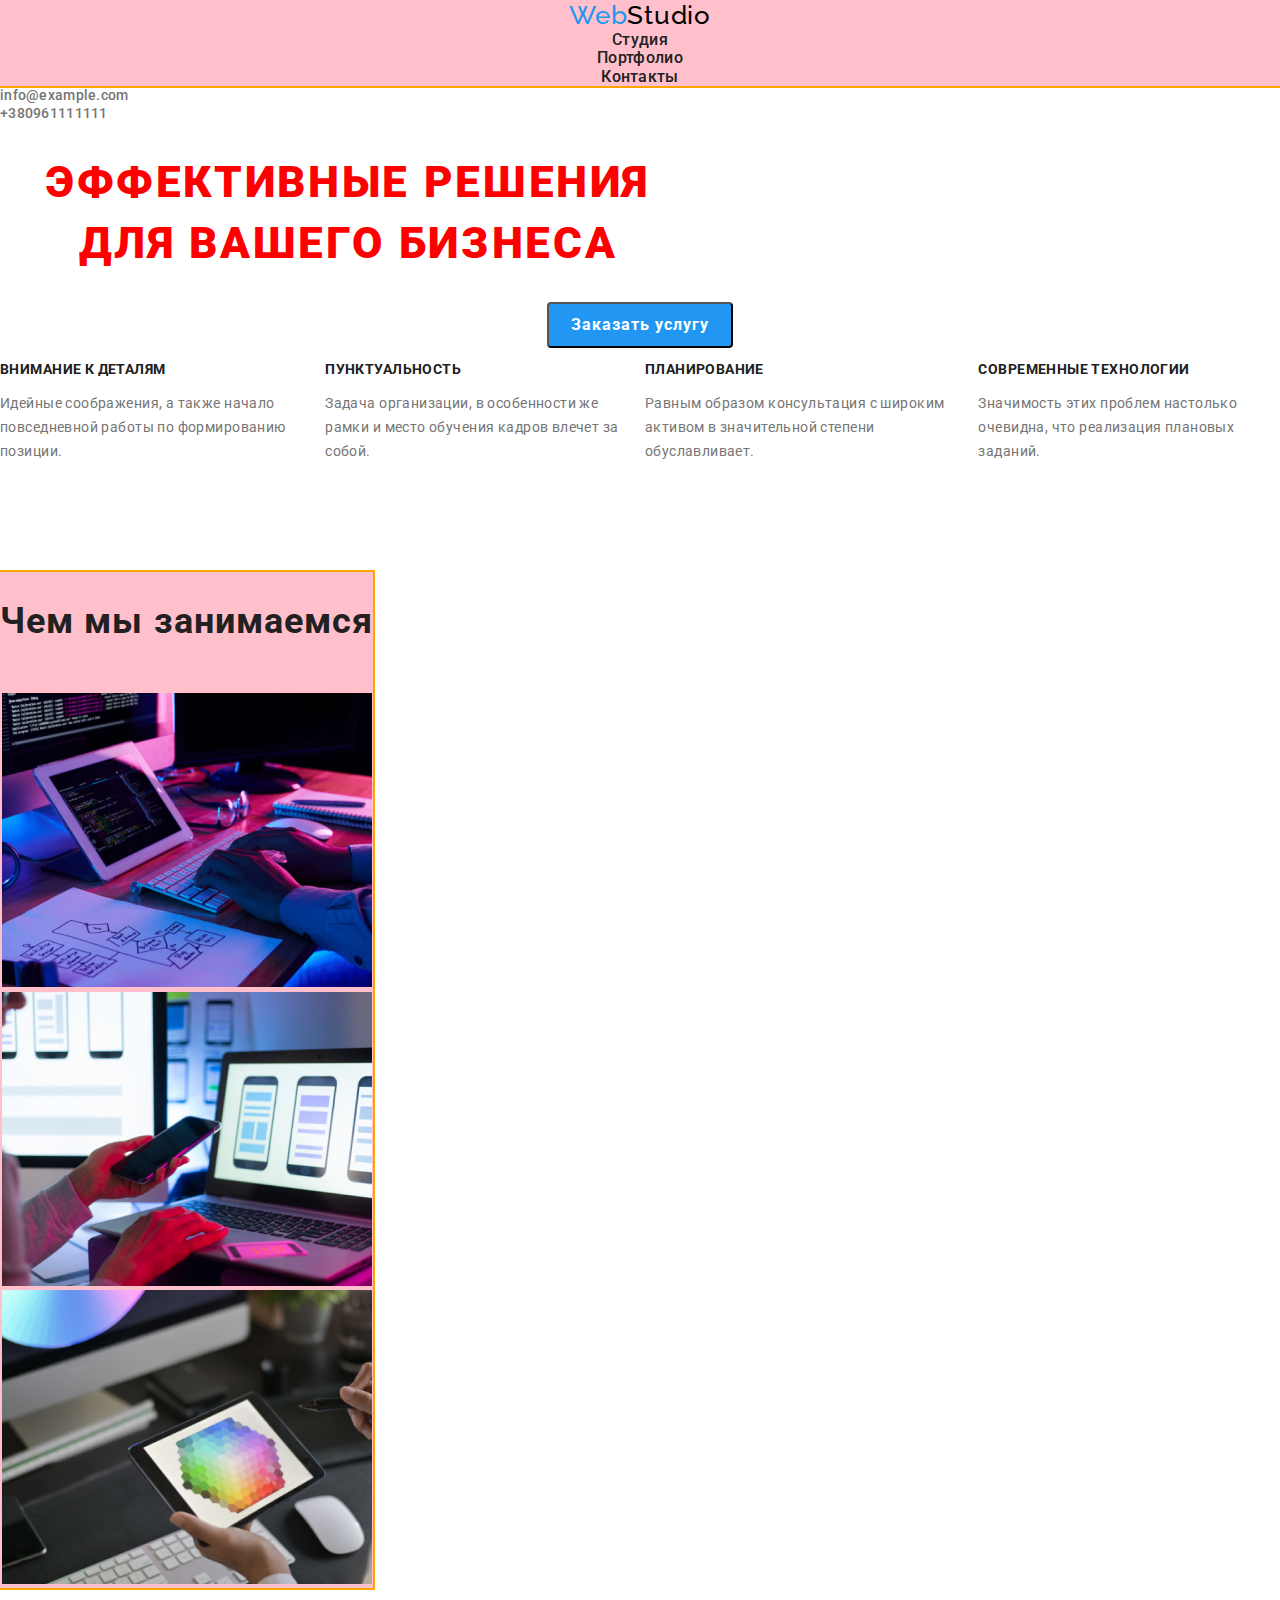
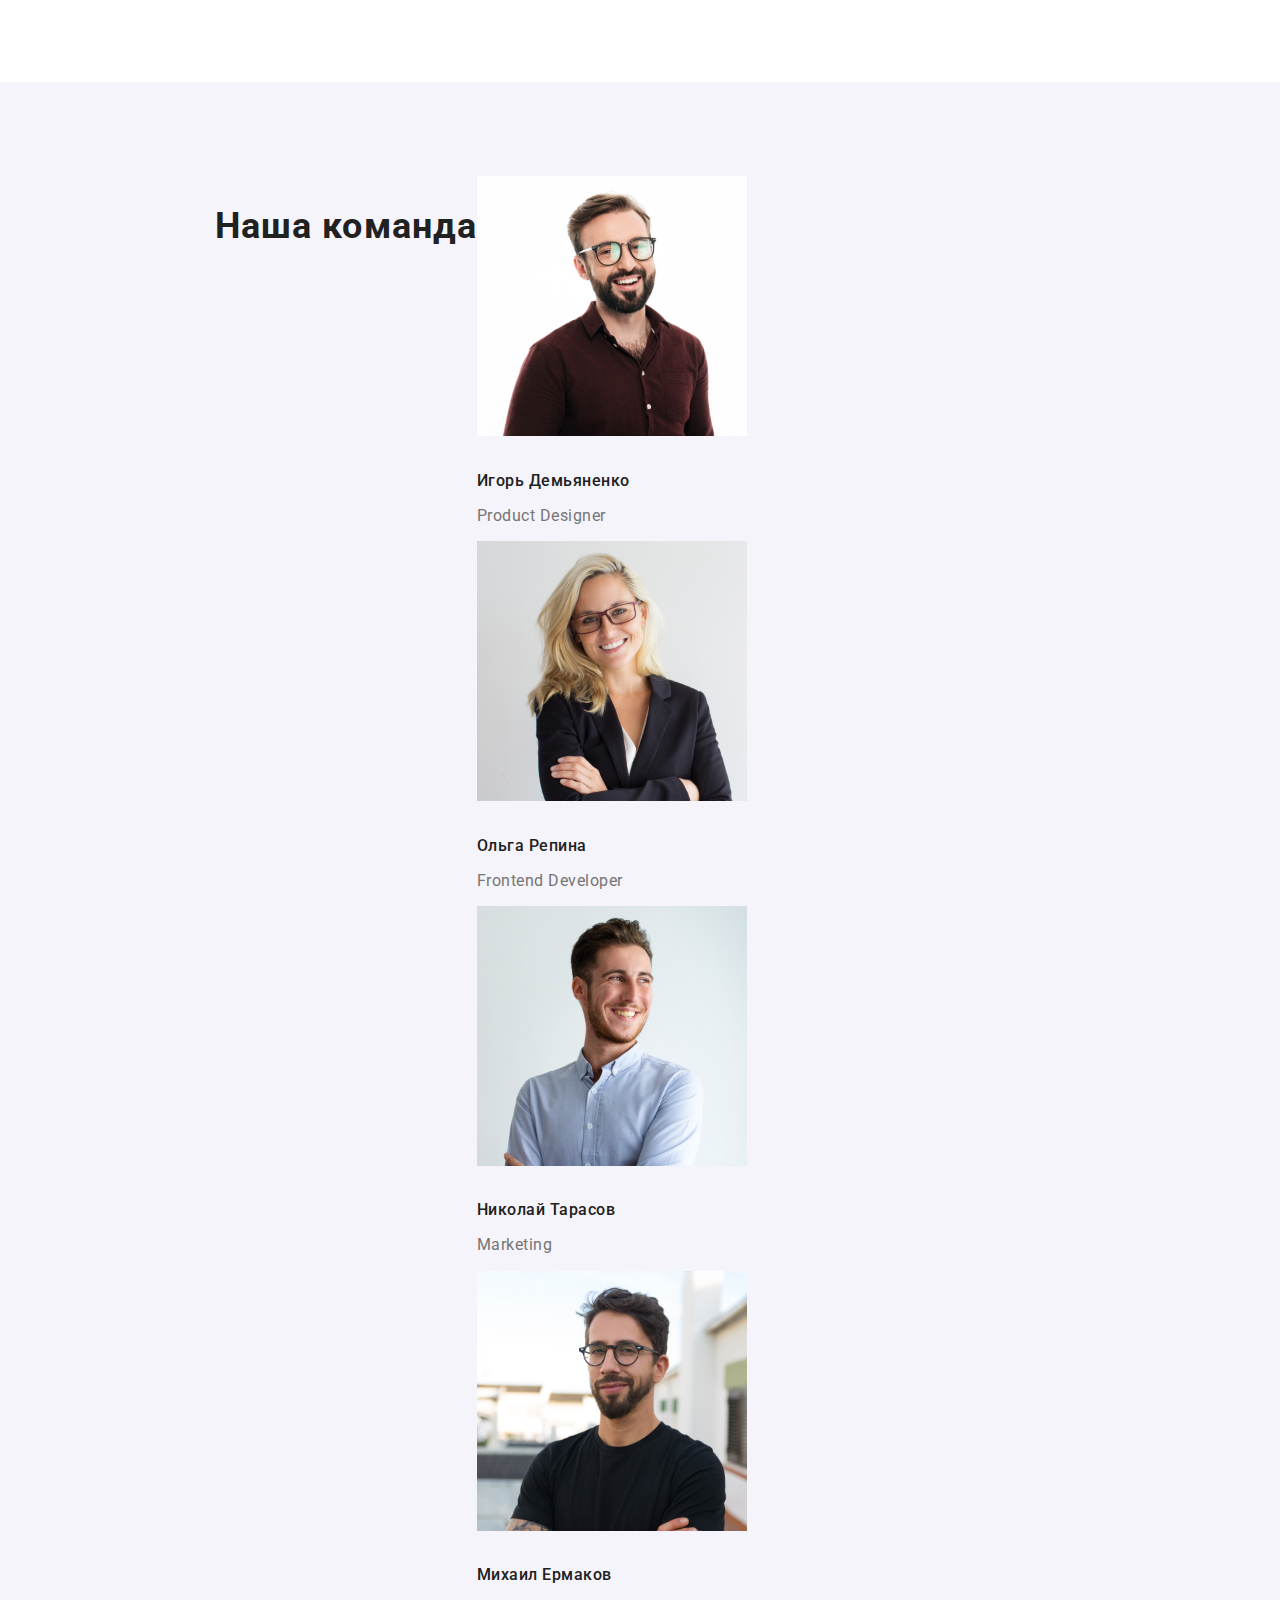
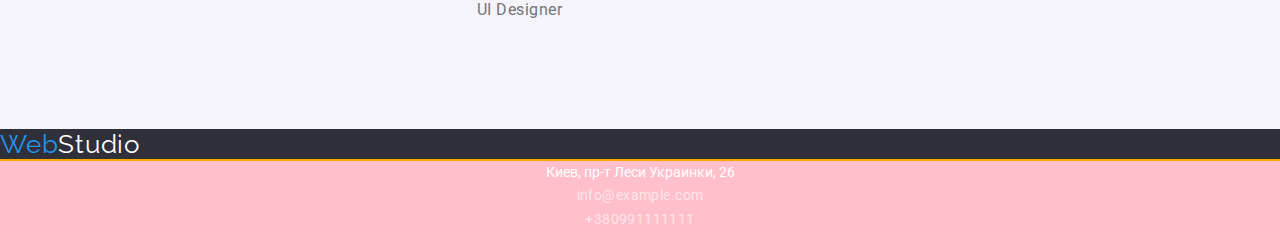
==== index.html @ 7e5c6700 "Add files via upload" ====
<!DOCTYPE html>
<html lang="ru">

<head>
    <meta charset="UTF-8">
    <meta http-equiv="X-UA-Compatible" content="IE=edge">
    <meta name="viewport" content="width=device-width, initial-scale=1.0">
    <title>WebStudio</title>
    <link rel="stylesheet" href="https://fonts.googleapis.com/css2?family=Raleway:wght@700&family=Roboto:wght@400;500;700;900&display=swap">
    <link rel="stylesheet" href="https://cdnjs.cloudflare.com/ajax/libs/modern-normalize/1.1.0/modern-normalize.min.css">
    <link rel="stylesheet" href="./css/style.css">
</head>

<body> 
    <header class="page-head">

        <nav class="container">
            <a href="./index.html" class="logo link" lang="en">
                <span class="logo-color-web">Web</span><span class="logo-color-studio-header">Studio</span> 
            </a>

            <ul class="site-nav list">
                <li><a href="./index.html" class="hover-focus-only-text link">Студия</a></li>
                <li><a href="./portfolio.html" class="hover-focus-only-text link">Портфолио</a></li>
                <li><a href="" class="hover-focus-only-text link">Контакты</a></li>
            </ul>
        </nav>

        <ul class="list">
            <li><a href="mailto:info@devstudio.com" class="hover-focus-only-text head-contacts link">info@example.com</a></li>
            <li><a href="tel:+380961111111" class="hover-focus-only-text head-contacts link">+380961111111</a></li>
        </ul>
    </header>

    <main>

        <!--Hero block section-->
        <section class="hero-block">
            <div class="hero-container">
            <h1 class="hero-block-text">Эффективные решения для вашего бизнеса</h1>
            <button type="button" class="hero-block-button">Заказать услугу</button>
            </div>
        </section>

        <!--Our benefits section-->
        <section>
            <ul class="list our-benefits-container">
                <li>
                    <h3 class="about-us-title">Внимание к деталям</h3>
                    <p class="about-us-description">Идейные соображения, а также начало повседневной работы по формированию позиции.</p>
                </li>
                <li>
                    <h3 class="about-us-title">Пунктуальность</h3>
                    <p class="about-us-description">Задача организации, в особенности же рамки и место обучения кадров влечет за собой.</p>
                </li>
                <li>
                    <h3 class="about-us-title">Планирование</h3>
                    <p class="about-us-description">Равным образом консультация с широким активом в значительной степени обуславливает.</p>
                </li>
                <li>
                    <h3 class="about-us-title">Современные технологии</h3>
                    <p class="about-us-description">Значимость этих проблем настолько очевидна, что реализация плановых заданий.</p>
                </li>
            </ul>
        </section>

        <!--What we do section-->
        <section class="what-we-do-section">
            <div class="container">
            <h2 class="what-we-do-title">Чем мы занимаемся</h2>

            <ul class="list">
                <li>
                    <img src="./images/what-we-do-section/what-we-do1.jpg" width="370" height="294"
                        alt="руки набирают текст">
                </li>

                <li>
                    <img src="./images/what-we-do-section/what-we-do2.jpg" width="370" height="294"
                        alt="смартфон в руках">
                </li>

                <li>
                    <img src="./images/what-we-do-section/what-we-do3.jpg" width="370" height="294"
                        alt="планшет с мозаикой">
                </li>
            </ul>
            </div>
        </section>

        <!--Our team section-->
        <section class="our-team">
            <div class="our-team-container">
            <h2 class="our-team-title">Наша команда</h2>
            <ul class="list">
                <li>
                    <img src="./images/our-team/team-card1.jpg" width="270" height="260" alt="член команды игорь">
                    <h3 class="team-member-title">Игорь Демьяненко</h3>
                    <p lang="en" class="team-member-description">Product Designer</p>
                </li>

                <li>
                    <img src="./images/our-team/team-card2.jpg" width="270" height="260" alt="член команды ольга">
                    <h3 class="team-member-title">Ольга Репина</h3>
                    <p lang="en" class="team-member-description">Frontend Developer</p>
                </li>

                <li>
                    <img src="./images/our-team/team-card3.jpg" width="270" height="260" alt="член команды николай">
                    <h3 class="team-member-title">Николай Тарасов</h3>
                    <p lang="en" class="team-member-description">Marketing</p>
                </li>

                <li>
                    <img src="./images/our-team/team-card4.jpg" width="270" height="260" alt="член команды михаил">
                    <h3 class="team-member-title">Михаил Ермаков</h3>
                    <p lang="en" class="team-member-description">UI Designer</p>
                </li>
            </ul>
            </div>
        </section>
    </main>

    <!--Footer-section-->
    <footer class="footer">
        
        <a href="./index.html" class="logo link" lang="en">
            <span class="logo-color-web">Web</span><span class="logo-color-studio-footer">Studio</span>
        </a>

        <address class="container">
        <ul class="list">
            <li>
                <a href="https://www.google.se/maps/place/Lesi+Ukrainky+Blvd,+26,+Kyiv,+Ukraine,+02000/@50.4265841,30.5361971,17z/data=!3m1!4b1!4m5!3m4!1s0x40d4cf0e033ecbe9:0x57a4dffefec77da0!8m2!3d50.4265807!4d30.5383858"
                    target="_blank" rel="noopener noreferre" class="location-link link">
                    Киев, пр-т Леси Украинки, 26
                </a>
            </li>

            <li><a href="mailto:info@example.com" class="hover-focus-only-text footer-contacts link">info@example.com</a></li>
            <li><a href="tel:+380991111111" class="hover-focus-only-text footer-contacts link ">+380991111111</a></li>
        </ul>
        </address>
    </footer>
</body>
</html>
---- css/style.css ----
body {
    margin: 0;
    font-family: Roboto, sans-serif;
    color: #212121;
}


.container { 
    outline: 2px solid orange;
    background-color: pink;
    text-align: center;
}

section {
    margin-left: auto;
    margin-right: auto;
    
}

button {
    min-width: 73px;
    cursor: pointer;
    border-radius: 4px;
    padding: 6px 22px;
    text-align: center;
}

.list {
    padding: 0px;
    margin: 0px;
    list-style: none;
}

/* logo */
.logo {
    font-family: Raleway, sans-serif;
    font-size: 26px;
    line-height: 1.2;
    letter-spacing: 0.03em;
    text-align: left
}

.logo-color-web {
color: #2196F3;
}

.logo-color-studio-header {
color: #000000;
}

.logo-color-studio-footer {
    color: #FFFFFF;
}


/* header-section*/
.page-head {
    background-color: #FFFFFF
    font-size: 14px;
    font-weight: 500;
    line-height: 1.14;
}

.site-nav {
    letter-spacing: 0.02em;
    color: #212121;
}

.head-contacts {
    color:#757575 ;
    font-size: 14px;
    line-height: 1.14;
    font-weight: 500;
    letter-spacing: 0.02em;
}

/* Header line */

position: ;
width: 1600px;
height: 0px;
left: 0px;
top: 80px;

border: 1px solid #ECECEC;

/* hero block section */

.hero-block {
    text-align: center;
    background-color: #2F303A;
    margin-bottom: 0px;
    padding: 200px 450px;
}

.hero-container {
    text-align: center;
}

.hero-block-text {
    Width: 696px;
    Height: 120px;
    color:red;
    font-weight: 900;
    font-size: 44px;
    line-height: 1.4;
    text-transform: uppercase;
    letter-spacing: 0.06em;
    margin-bottom: 30px;
    text-align: center;
    margin-top: ;
}

.hero-block-button {
    background-color: #2196F3;
    color: #fff;
    font-weight: 700;
    font-size: 16px;
    line-height: 1.9;
    letter-spacing: 0.06em;
    font-family: Roboto, sans-serif;
    text-align: center;
}
    

/* about us section */
.our-benefits-container {
    display: flex;

}

.about-us-title {
    font-weight: 700;
    font-size: 14px;
    line-height: 1.14;
    text-transform: uppercase;
    letter-spacing: 0.03em;
    margin-bottom: 10px;
}

.about-us-description {
    color: #757575;
    font-size: 14px;
    line-height: 1.7;
    letter-spacing: 0.03em;
}

/* what we do section */
.what-we-do-section {
    margin: 94px 0px;
    display: flex;
    flex-direction: row;
}

.what-we-do-title {
    font-weight: 700;
    font-size: 36px;
    line-height: 1.16;
    letter-spacing: 0.03em;
    margin-bottom: 50px;
}

/* our team section */
.our-team {
   background-color: #F5F4FA;
   padding: 94px 215px;
}

.our-team-container {
    display: flex;
    flex-direction: row;
}

.our-team-title {
    font-weight: 700;
    font-size: 36px;
    line-height: 1.16;
    letter-spacing: 0.03em;
    margin-bottom: 50px;
}

.team-member-title {
    font-size: 16px;
    line-height: 1.2;
    letter-spacing: 0.03em;
    font-weight: 500;
    margin-top: 30px;
    margin-bottom: 10px;
}

.team-member-description {
    color: #757575;
    font-size: 16px;
    line-height: 1.2;
    letter-spacing: 0.03em;
    font-weight: 400;
}

/* footer section */
.footer {
    background-color: #2F303A;
}

.location-link {
    color: #FFFFFF;
    font-size: 14px;
    line-height: 1.7;
    font-weight: 400;
    font-style: normal;
    font-size: 14px;
    line-height: 1.7;
}

.footer-contacts {
    color: rgba(255, 255, 255, 0.6);
    letter-spacing: 0.03em;
    font-weight: 400;
    font-style: normal;
    font-size: 14px;
    line-height: 1.7;

}

/* our projects section */
.our-projects-filters {
    font-weight: 500;
    font-size: 16px;
    line-height: 1.6;
    letter-spacing: 0.03em;
    font-family: Roboto, sans-serif;
    color: #212121;
}

.our-projects-title {
    font-weight: 700;
    font-size: 18px;
    line-height: 2;
    letter-spacing: 0.06em;
    margin-top: 20px;
}

.our-projects-description {
    color: #757575;
    font-size: 16px;
    line-height: 1.9;
    letter-spacing: 0.03em;
    font-weight: normal;
}

/* General selectors section*/

a { color: inherit; } 

.link {
    text-decoration: none;
}


/* hover-focus-action-function */
.hover-links-and-buttons:hover,
.hover-links-and-buttons:focus {
    background-color: #2196F3;
    color: #fff;
}

.hover-focus-only-text:hover,
.hover-focus-only-text:focus {
    color:#2196F3;
    
}
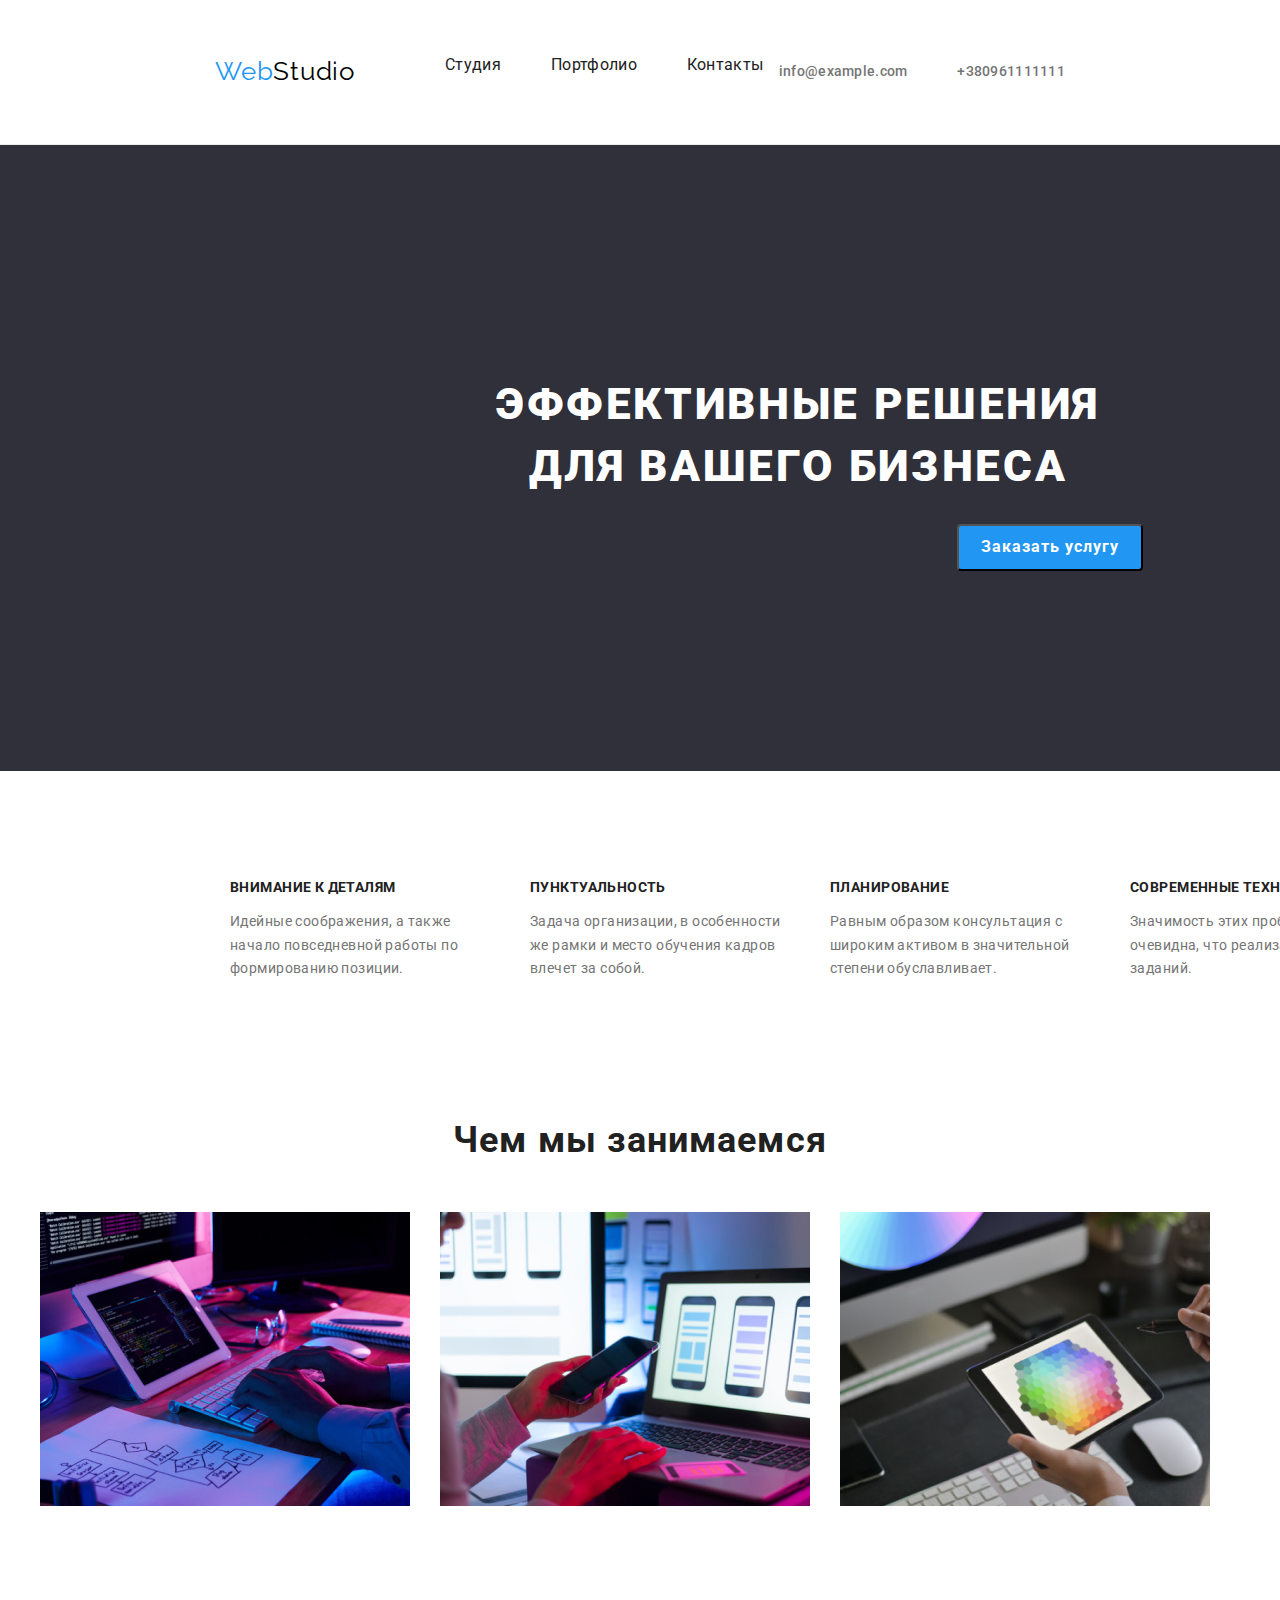
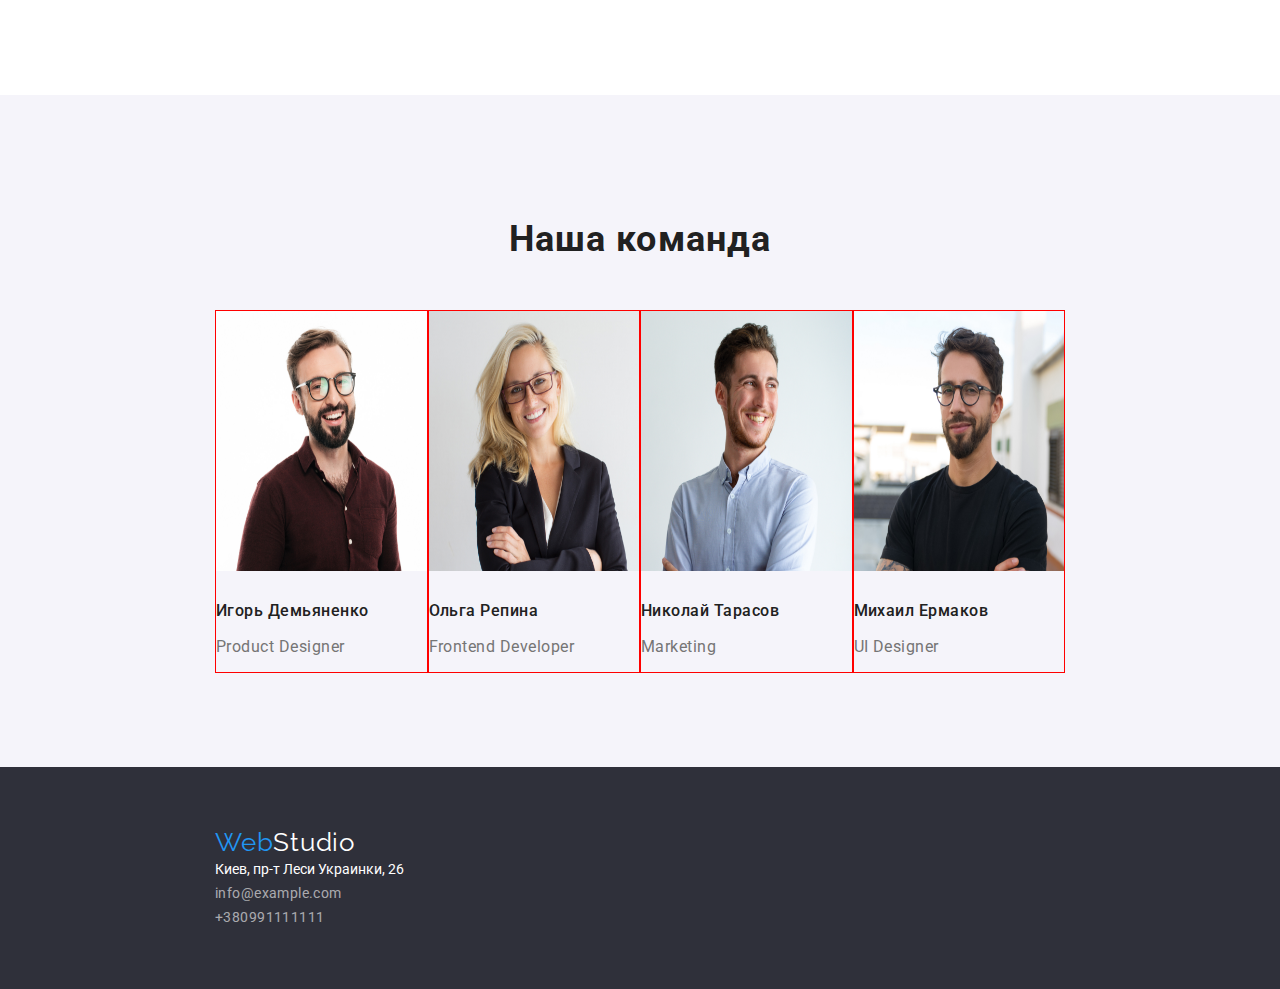
==== commit 4c0343f3: "change-header" ====
--- a/index.html
+++ b/index.html
@@ -1,6 +1,5 @@
 <!DOCTYPE html>
 <html lang="ru">
-
 <head>
     <meta charset="UTF-8">
     <meta http-equiv="X-UA-Compatible" content="IE=edge">
@@ -12,23 +11,25 @@
 </head>
 
 <body> 
+    <!--header-block-section-->
     <header class="page-head">
-
-        <nav class="container">
+        <div class="head-container">
+            <nav class="header-navigation">
             <a href="./index.html" class="logo link" lang="en">
                 <span class="logo-color-web">Web</span><span class="logo-color-studio-header">Studio</span> 
             </a>
 
             <ul class="site-nav list">
-                <li><a href="./index.html" class="hover-focus-only-text link">Студия</a></li>
-                <li><a href="./portfolio.html" class="hover-focus-only-text link">Портфолио</a></li>
-                <li><a href="" class="hover-focus-only-text link">Контакты</a></li>
+                <li class="site-nav-item"><a href="./index.html" class="">Студия</a></li>
+                <li class="site-nav-item"><a href="./portfolio.html" class="">Портфолио</a></li>
+                <li class="site-nav-item"><a href="" class="">Контакты</a></li>
             </ul>
         </nav>
+        </div>
 
-        <ul class="list">
-            <li><a href="mailto:info@devstudio.com" class="hover-focus-only-text head-contacts link">info@example.com</a></li>
-            <li><a href="tel:+380961111111" class="hover-focus-only-text head-contacts link">+380961111111</a></li>
+        <ul class="head-contacts list">
+            <li><a href="mailto:info@devstudio.com" class="head-contacts head-mail">info@example.com</a></li>
+            <li><a href="tel:+380961111111" class="head-contacts">+380961111111</a></li>
         </ul>
     </header>
 
@@ -44,7 +45,8 @@
 
         <!--Our benefits section-->
         <section>
-            <ul class="list our-benefits-container">
+            <div class="our-benefits-container">
+            <ul class="our-benefits-list list">
                 <li>
                     <h3 class="about-us-title">Внимание к деталям</h3>
                     <p class="about-us-description">Идейные соображения, а также начало повседневной работы по формированию позиции.</p>
@@ -62,25 +64,26 @@
                     <p class="about-us-description">Значимость этих проблем настолько очевидна, что реализация плановых заданий.</p>
                 </li>
             </ul>
+            </div>
         </section>
 
         <!--What we do section-->
         <section class="what-we-do-section">
-            <div class="container">
+            <div class="what-we-do-container">
             <h2 class="what-we-do-title">Чем мы занимаемся</h2>
 
-            <ul class="list">
-                <li>
+            <ul class="what-we-do-img list">
+                <li class="what-we-do-item">
                     <img src="./images/what-we-do-section/what-we-do1.jpg" width="370" height="294"
                         alt="руки набирают текст">
                 </li>
 
-                <li>
+                <li class="what-we-do-item">
                     <img src="./images/what-we-do-section/what-we-do2.jpg" width="370" height="294"
                         alt="смартфон в руках">
                 </li>
 
-                <li>
+                <li class="what-we-do-item">
                     <img src="./images/what-we-do-section/what-we-do3.jpg" width="370" height="294"
                         alt="планшет с мозаикой">
                 </li>
@@ -92,26 +95,26 @@
         <section class="our-team">
             <div class="our-team-container">
             <h2 class="our-team-title">Наша команда</h2>
-            <ul class="list">
-                <li>
+            <ul class="our-team-list list">
+                <li class="our-team-list-item">
                     <img src="./images/our-team/team-card1.jpg" width="270" height="260" alt="член команды игорь">
                     <h3 class="team-member-title">Игорь Демьяненко</h3>
                     <p lang="en" class="team-member-description">Product Designer</p>
                 </li>
 
-                <li>
+                <li class="our-team-list-item">
                     <img src="./images/our-team/team-card2.jpg" width="270" height="260" alt="член команды ольга">
                     <h3 class="team-member-title">Ольга Репина</h3>
                     <p lang="en" class="team-member-description">Frontend Developer</p>
                 </li>
 
-                <li>
+                <li class="our-team-list-item">
                     <img src="./images/our-team/team-card3.jpg" width="270" height="260" alt="член команды николай">
                     <h3 class="team-member-title">Николай Тарасов</h3>
                     <p lang="en" class="team-member-description">Marketing</p>
                 </li>
 
-                <li>
+                <li class="our-team-list-item">
                     <img src="./images/our-team/team-card4.jpg" width="270" height="260" alt="член команды михаил">
                     <h3 class="team-member-title">Михаил Ермаков</h3>
                     <p lang="en" class="team-member-description">UI Designer</p>
@@ -124,11 +127,11 @@
     <!--Footer-section-->
     <footer class="footer">
         
-        <a href="./index.html" class="logo link" lang="en">
+        <a href="./index.html" class="logo link footer-logo" lang="en">
             <span class="logo-color-web">Web</span><span class="logo-color-studio-footer">Studio</span>
         </a>
 
-        <address class="container">
+        <address class="footer-container">
         <ul class="list">
             <li>
                 <a href="https://www.google.se/maps/place/Lesi+Ukrainky+Blvd,+26,+Kyiv,+Ukraine,+02000/@50.4265841,30.5361971,17z/data=!3m1!4b1!4m5!3m4!1s0x40d4cf0e033ecbe9:0x57a4dffefec77da0!8m2!3d50.4265807!4d30.5383858"
@@ -137,8 +140,8 @@
                 </a>
             </li>
 
-            <li><a href="mailto:info@example.com" class="hover-focus-only-text footer-contacts link">info@example.com</a></li>
-            <li><a href="tel:+380991111111" class="hover-focus-only-text footer-contacts link ">+380991111111</a></li>
+            <li><a href="mailto:info@example.com" class="footer-mail footer-contacts link">info@example.com</a></li>
+            <li><a href="tel:+380991111111" class="footer-contacts link ">+380991111111</a></li>
         </ul>
         </address>
     </footer>
--- a/css/style.css
+++ b/css/style.css
@@ -1,271 +1,387 @@
-
 body {
-    margin: 0;
-    font-family: Roboto, sans-serif;
-    color: #212121;
-}
-
-
-.container { 
-    outline: 2px solid orange;
-    background-color: pink;
-    text-align: center;
+  margin: 0;
+  font-family: Roboto, sans-serif;
+  color: #212121;
 }
 
 section {
-    margin-left: auto;
-    margin-right: auto;
-    
+  margin-left: auto;
+  margin-right: auto;
+  padding-left: 15px;
+  padding-right: 15px;
 }
 
 button {
-    min-width: 73px;
-    cursor: pointer;
-    border-radius: 4px;
-    padding: 6px 22px;
-    text-align: center;
+  min-width: 73px;
+  cursor: pointer;
+  border-radius: 4px;
+  padding: 6px 22px;
+  text-align: center;
+}
+
+img {
+  display: block;
+  max-width: 100%;
+}
+
+a {
+  color: inherit;
+  text-decoration: none;
 }
 
 .list {
-    padding: 0px;
-    margin: 0px;
-    list-style: none;
+  padding: 0px;
+  margin: 0px;
+  list-style: none;
 }
 
 /* logo */
 .logo {
-    font-family: Raleway, sans-serif;
-    font-size: 26px;
-    line-height: 1.2;
-    letter-spacing: 0.03em;
-    text-align: left
+  font-family: Raleway, sans-serif;
+  font-size: 26px;
+  line-height: 1.2;
+  letter-spacing: 0.03em;
+  text-align: left;
+  margin-right: 90px;
+  padding-top: 24px;
+  padding-bottom: 25px;
 }
 
 .logo-color-web {
-color: #2196F3;
+  color: #2196f3;
 }
 
 .logo-color-studio-header {
-color: #000000;
+  color: #000000;
 }
 
 .logo-color-studio-footer {
-    color: #FFFFFF;
-}
-
+  color: #ffffff;
+}
 
 /* header-section*/
 .page-head {
-    background-color: #FFFFFF
-    font-size: 14px;
-    font-weight: 500;
-    line-height: 1.14;
+  background-color: #ffffff;
+  display: flex;
+  justify-content: space-between;
+  padding-left: 215px;
+  padding-right: 215px;
+  align-items: center;
+  border-bottom: 1px solid #ececec;
+}
+
+.head-container {
+  display: flex;
+  width: 1200px;
+  align-items: center;
+}
+
+.header-navigation {
+  display: flex;
+  align-items: center;
 }
 
 .site-nav {
-    letter-spacing: 0.02em;
-    color: #212121;
+  display: flex;
+  letter-spacing: 0.02em;
+  color: #212121;
+  align-items: center;
+  height: 32px;
+  margin-top: 32px;
+  margin-bottom: 32px;
+}
+
+.site-nav-item {
+  margin-right: 50px;
+  height: 32px;
+  align-items: center;
+}
+
+.site-nav-item:last-child {
+  margin-right: 0px;
+}
+
+.site-nav-item:hover,
+.site-nav-item:focus {
+  color: #2196f3;
+}
+
+.site-nav-contacts:hover,
+.site-nav-contacts:focus {
+  color: #2196f3;
 }
 
 .head-contacts {
-    color:#757575 ;
-    font-size: 14px;
-    line-height: 1.14;
-    font-weight: 500;
-    letter-spacing: 0.02em;
-}
-
-/* Header line */
-
-position: ;
-width: 1600px;
-height: 0px;
-left: 0px;
-top: 80px;
-
-border: 1px solid #ECECEC;
+  display: flex;
+  color: #757575;
+  font-size: 14px;
+  line-height: 1.14;
+  font-weight: 500;
+  letter-spacing: 0.02em;
+  align-items: center;
+  margin-left: auto;
+  margin-top: 32px;
+  margin-bottom: 32px;
+}
+
+.head-contacts:hover,
+.head-contacts:focus {
+  color: #2196f3;
+}
+
+.head-mail {
+  margin-right: 50px;
+}
 
 /* hero block section */
 
 .hero-block {
-    text-align: center;
-    background-color: #2F303A;
-    margin-bottom: 0px;
-    padding: 200px 450px;
+  background-color: #2f303a;
+  padding: 200px 450px;
 }
 
 .hero-container {
-    text-align: center;
+  width: 1200px;
 }
 
 .hero-block-text {
-    Width: 696px;
-    Height: 120px;
-    color:red;
-    font-weight: 900;
-    font-size: 44px;
-    line-height: 1.4;
-    text-transform: uppercase;
-    letter-spacing: 0.06em;
-    margin-bottom: 30px;
-    text-align: center;
-    margin-top: ;
+  width: 696px;
+  height: 120px;
+  color: #ffffff;
+  font-weight: 900;
+  font-size: 44px;
+  line-height: 1.4;
+  text-transform: uppercase;
+  letter-spacing: 0.06em;
+  margin-bottom: 30px;
+  text-align: center;
 }
 
 .hero-block-button {
-    background-color: #2196F3;
-    color: #fff;
-    font-weight: 700;
-    font-size: 16px;
-    line-height: 1.9;
-    letter-spacing: 0.06em;
-    font-family: Roboto, sans-serif;
-    text-align: center;
-}
-    
+  background-color: #2196f3;
+  color: #fff;
+  font-weight: 700;
+  font-size: 16px;
+  line-height: 1.9;
+  letter-spacing: 0.06em;
+  font-family: Roboto, sans-serif;
+  text-align: center;
+  display: block;
+  margin: 0 auto;
+}
 
 /* about us section */
 .our-benefits-container {
-    display: flex;
-
+  width: 1200px;
+  margin: 95px 215px;
+}
+
+.our-benefits-list {
+  display: flex;
+  justify-content: center;
 }
 
 .about-us-title {
-    font-weight: 700;
-    font-size: 14px;
-    line-height: 1.14;
-    text-transform: uppercase;
-    letter-spacing: 0.03em;
-    margin-bottom: 10px;
+  font-weight: 700;
+  font-size: 14px;
+  line-height: 1.14;
+  text-transform: uppercase;
+  letter-spacing: 0.03em;
+  margin-bottom: 10px;
+  margin-right: 30px;
+  width: 270px;
 }
 
 .about-us-description {
-    color: #757575;
-    font-size: 14px;
-    line-height: 1.7;
-    letter-spacing: 0.03em;
+  color: #757575;
+  font-size: 14px;
+  line-height: 1.7;
+  letter-spacing: 0.03em;
+  margin-right: 30px;
+  width: 270px;
 }
 
 /* what we do section */
 .what-we-do-section {
-    margin: 94px 0px;
-    display: flex;
-    flex-direction: row;
+  margin: 94px 0px;
+  display: flex;
+  justify-content: center;
+}
+
+.what-we-do-container {
+  margin-bottom: 95px;
+  width: 1200px;
 }
 
 .what-we-do-title {
-    font-weight: 700;
-    font-size: 36px;
-    line-height: 1.16;
-    letter-spacing: 0.03em;
-    margin-bottom: 50px;
+  font-weight: 700;
+  font-size: 36px;
+  line-height: 1.16;
+  letter-spacing: 0.03em;
+  margin-bottom: 50px;
+  display: flex;
+  justify-content: center;
+}
+
+.what-we-do-img {
+  display: flex;
+  justify-content: center;
+}
+.what-we-do-img > .what-we-do-item {
+  flex-basis: calc(100% / 3);
 }
 
 /* our team section */
 .our-team {
-   background-color: #F5F4FA;
-   padding: 94px 215px;
+  background-color: #f5f4fa;
+  padding: 94px 215px;
+  display: flex;
+  justify-content: center;
 }
 
 .our-team-container {
-    display: flex;
-    flex-direction: row;
+  width: 1200px;
+}
+
+.our-team-list {
+  display: flex;
+}
+
+.our-team-list > .our-team-list-item {
+  flex-basis: calc(100% / 4);
+  border: 1px solid red;
 }
 
 .our-team-title {
-    font-weight: 700;
-    font-size: 36px;
-    line-height: 1.16;
-    letter-spacing: 0.03em;
-    margin-bottom: 50px;
+  font-weight: 700;
+  font-size: 36px;
+  line-height: 1.16;
+  letter-spacing: 0.03em;
+  margin-bottom: 50px;
+  display: flex;
+  justify-content: center;
 }
 
 .team-member-title {
-    font-size: 16px;
-    line-height: 1.2;
-    letter-spacing: 0.03em;
-    font-weight: 500;
-    margin-top: 30px;
-    margin-bottom: 10px;
+  font-size: 16px;
+  line-height: 1.2;
+  letter-spacing: 0.03em;
+  font-weight: 500;
+  margin-top: 30px;
+  margin-bottom: 10px;
 }
 
 .team-member-description {
-    color: #757575;
-    font-size: 16px;
-    line-height: 1.2;
-    letter-spacing: 0.03em;
-    font-weight: 400;
+  color: #757575;
+  font-size: 16px;
+  line-height: 1.2;
+  letter-spacing: 0.03em;
+  font-weight: 400;
 }
 
 /* footer section */
 .footer {
-    background-color: #2F303A;
+  background-color: #2f303a;
+  padding: 60px 215px;
+}
+
+.footer-logo {
+  margin-bottom: 20px;
 }
 
 .location-link {
-    color: #FFFFFF;
-    font-size: 14px;
-    line-height: 1.7;
-    font-weight: 400;
-    font-style: normal;
-    font-size: 14px;
-    line-height: 1.7;
+  color: #ffffff;
+  font-size: 14px;
+  line-height: 1.7;
+  font-weight: 400;
+  font-style: normal;
+  font-size: 14px;
+  line-height: 1.7;
+  margin-bottom: 9px;
 }
 
 .footer-contacts {
-    color: rgba(255, 255, 255, 0.6);
-    letter-spacing: 0.03em;
-    font-weight: 400;
-    font-style: normal;
-    font-size: 14px;
-    line-height: 1.7;
-
+  color: rgba(255, 255, 255, 0.6);
+  letter-spacing: 0.03em;
+  font-weight: 400;
+  font-style: normal;
+  font-size: 14px;
+  line-height: 1.7;
+}
+
+.footer-mail {
+  margin-bottom: 9px;
+}
+
+/* filters section */
+
+.filters-buttons {
+  display: flex;
+  justify-content: center;
+}
+
+.filters-container {
+  margin-top: 95px;
+  margin-bottom: 34px;
+}
+
+.our-projects-filters {
+  font-weight: 500;
+  font-size: 16px;
+  line-height: 1.6;
+  letter-spacing: 0.03em;
+  font-family: Roboto, sans-serif;
+  color: #212121;
+  padding: 6px 22px;
+  margin-right: 8px;
+  margin-bottom: 50px;
+}
+
+.marketing-button {
+  margin-right: 0px;
+}
+
+.our-projects-filters:hover,
+.our-projects-filters:focus {
+  background-color: #2196f3;
+  color: #ffffff;
 }
 
 /* our projects section */
-.our-projects-filters {
-    font-weight: 500;
-    font-size: 16px;
-    line-height: 1.6;
-    letter-spacing: 0.03em;
-    font-family: Roboto, sans-serif;
-    color: #212121;
+
+.projects-img {
+  display: flex;
+  flex-wrap: wrap;
+}
+
+.projects-img > .projects-item {
+  flex-basis: calc(100% / 3);
+}
+
+.projects-img-container {
+  width: 1200px;
+  margin-left: auto;
+  margin-right: auto;
+  margin-bottom: 95px;
+}
+
+.projects-items-text {
+  padding: 20px 25px;
 }
 
 .our-projects-title {
-    font-weight: 700;
-    font-size: 18px;
-    line-height: 2;
-    letter-spacing: 0.06em;
-    margin-top: 20px;
+  font-weight: 700;
+  font-size: 18px;
+  line-height: 2;
+  letter-spacing: 0.06em;
+  margin-top: 20px;
+  margin-bottom: 5px;
 }
 
 .our-projects-description {
-    color: #757575;
-    font-size: 16px;
-    line-height: 1.9;
-    letter-spacing: 0.03em;
-    font-weight: normal;
-}
-
-/* General selectors section*/
-
-a { color: inherit; } 
-
-.link {
-    text-decoration: none;
-}
-
-
-/* hover-focus-action-function */
-.hover-links-and-buttons:hover,
-.hover-links-and-buttons:focus {
-    background-color: #2196F3;
-    color: #fff;
-}
-
-.hover-focus-only-text:hover,
-.hover-focus-only-text:focus {
-    color:#2196F3;
-    
-}+  color: #757575;
+  font-size: 16px;
+  line-height: 1.9;
+  letter-spacing: 0.03em;
+  font-weight: normal;
+}
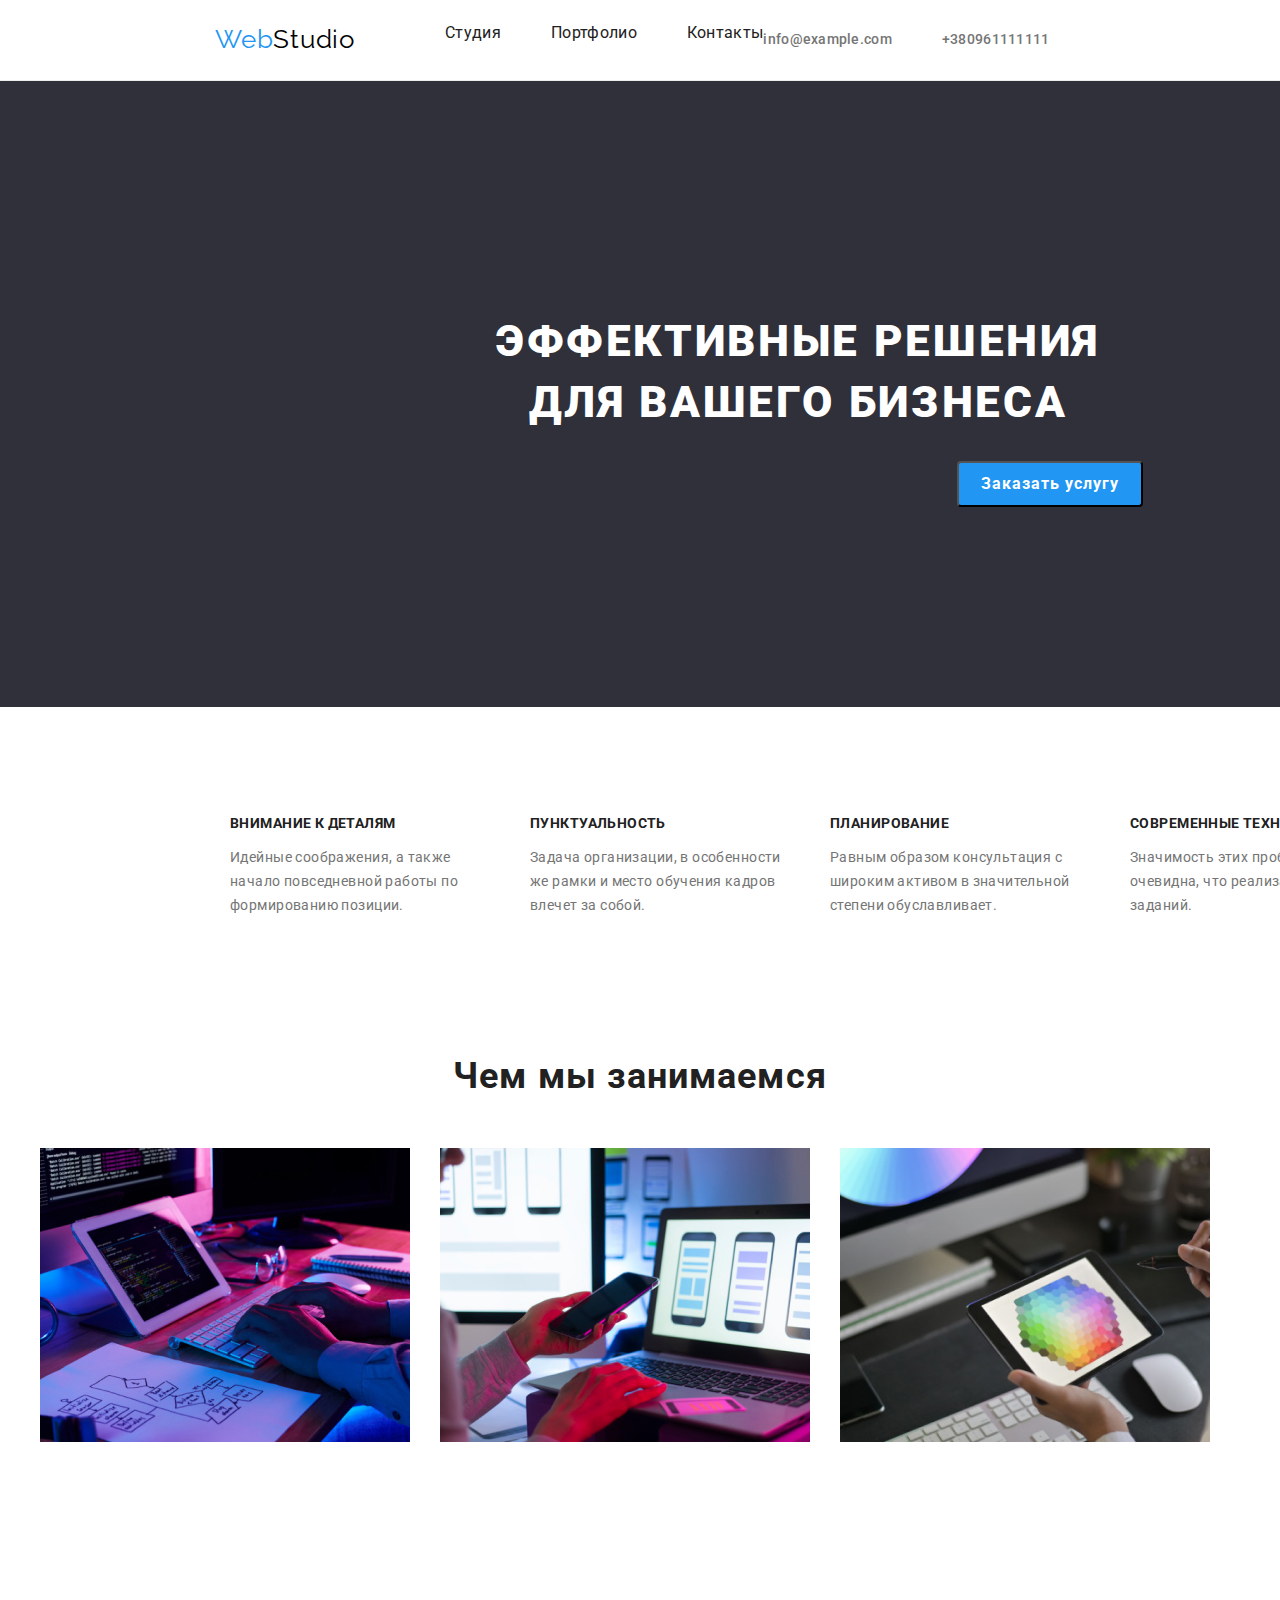
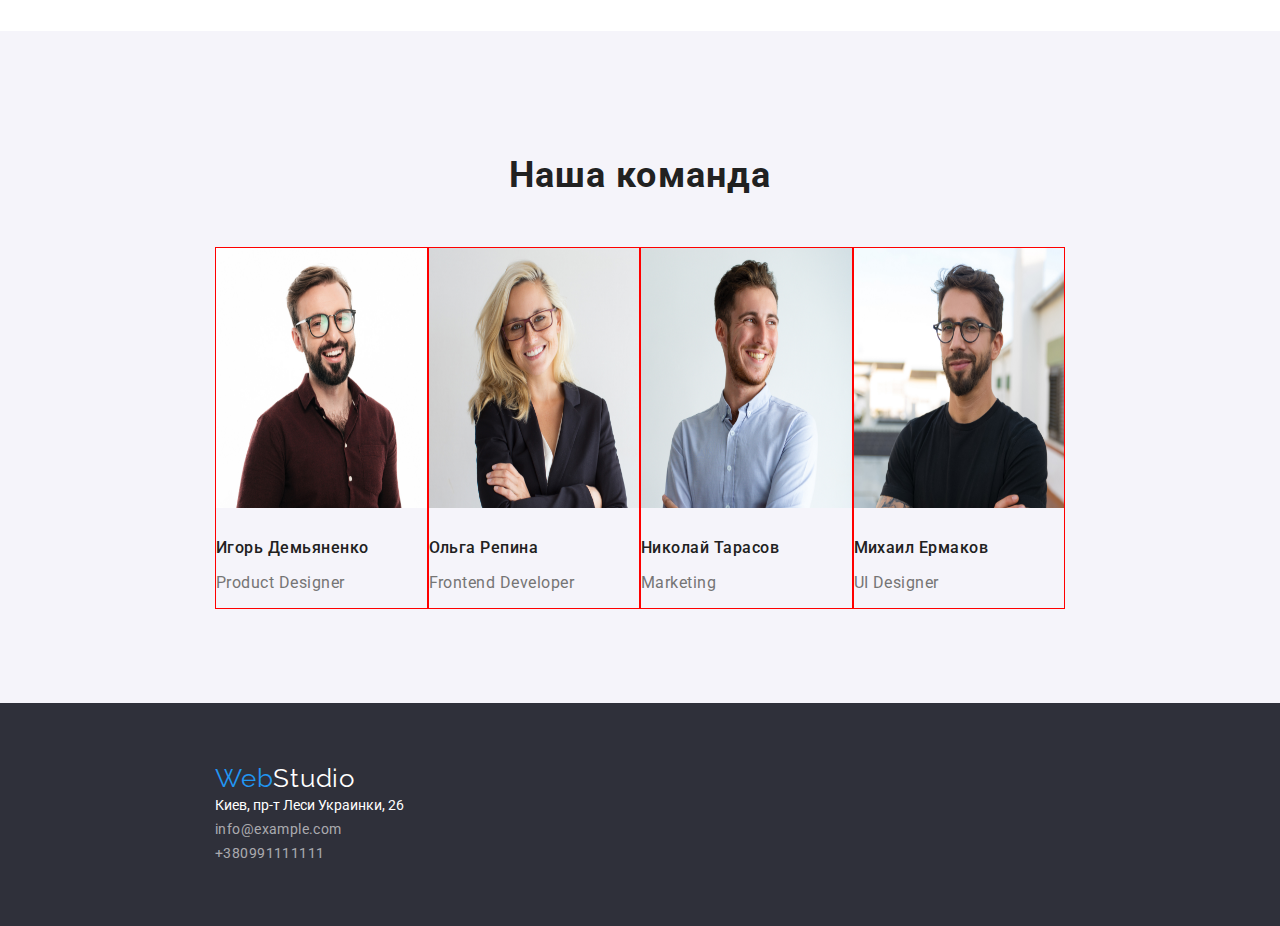
==== commit 51801128: "123" ====
--- a/index.html
+++ b/index.html
@@ -25,12 +25,12 @@
                 <li class="site-nav-item"><a href="" class="">Контакты</a></li>
             </ul>
         </nav>
-        </div>
-
+        
         <ul class="head-contacts list">
             <li><a href="mailto:info@devstudio.com" class="head-contacts head-mail">info@example.com</a></li>
             <li><a href="tel:+380961111111" class="head-contacts">+380961111111</a></li>
         </ul>
+        </div>
     </header>
 
     <main>
--- a/css/style.css
+++ b/css/style.css
@@ -72,7 +72,6 @@
 
 .head-container {
   display: flex;
-  width: 1200px;
   align-items: center;
 }
 
@@ -86,9 +85,6 @@
   letter-spacing: 0.02em;
   color: #212121;
   align-items: center;
-  height: 32px;
-  margin-top: 32px;
-  margin-bottom: 32px;
 }
 
 .site-nav-item {
@@ -120,8 +116,6 @@
   letter-spacing: 0.02em;
   align-items: center;
   margin-left: auto;
-  margin-top: 32px;
-  margin-bottom: 32px;
 }
 
 .head-contacts:hover,
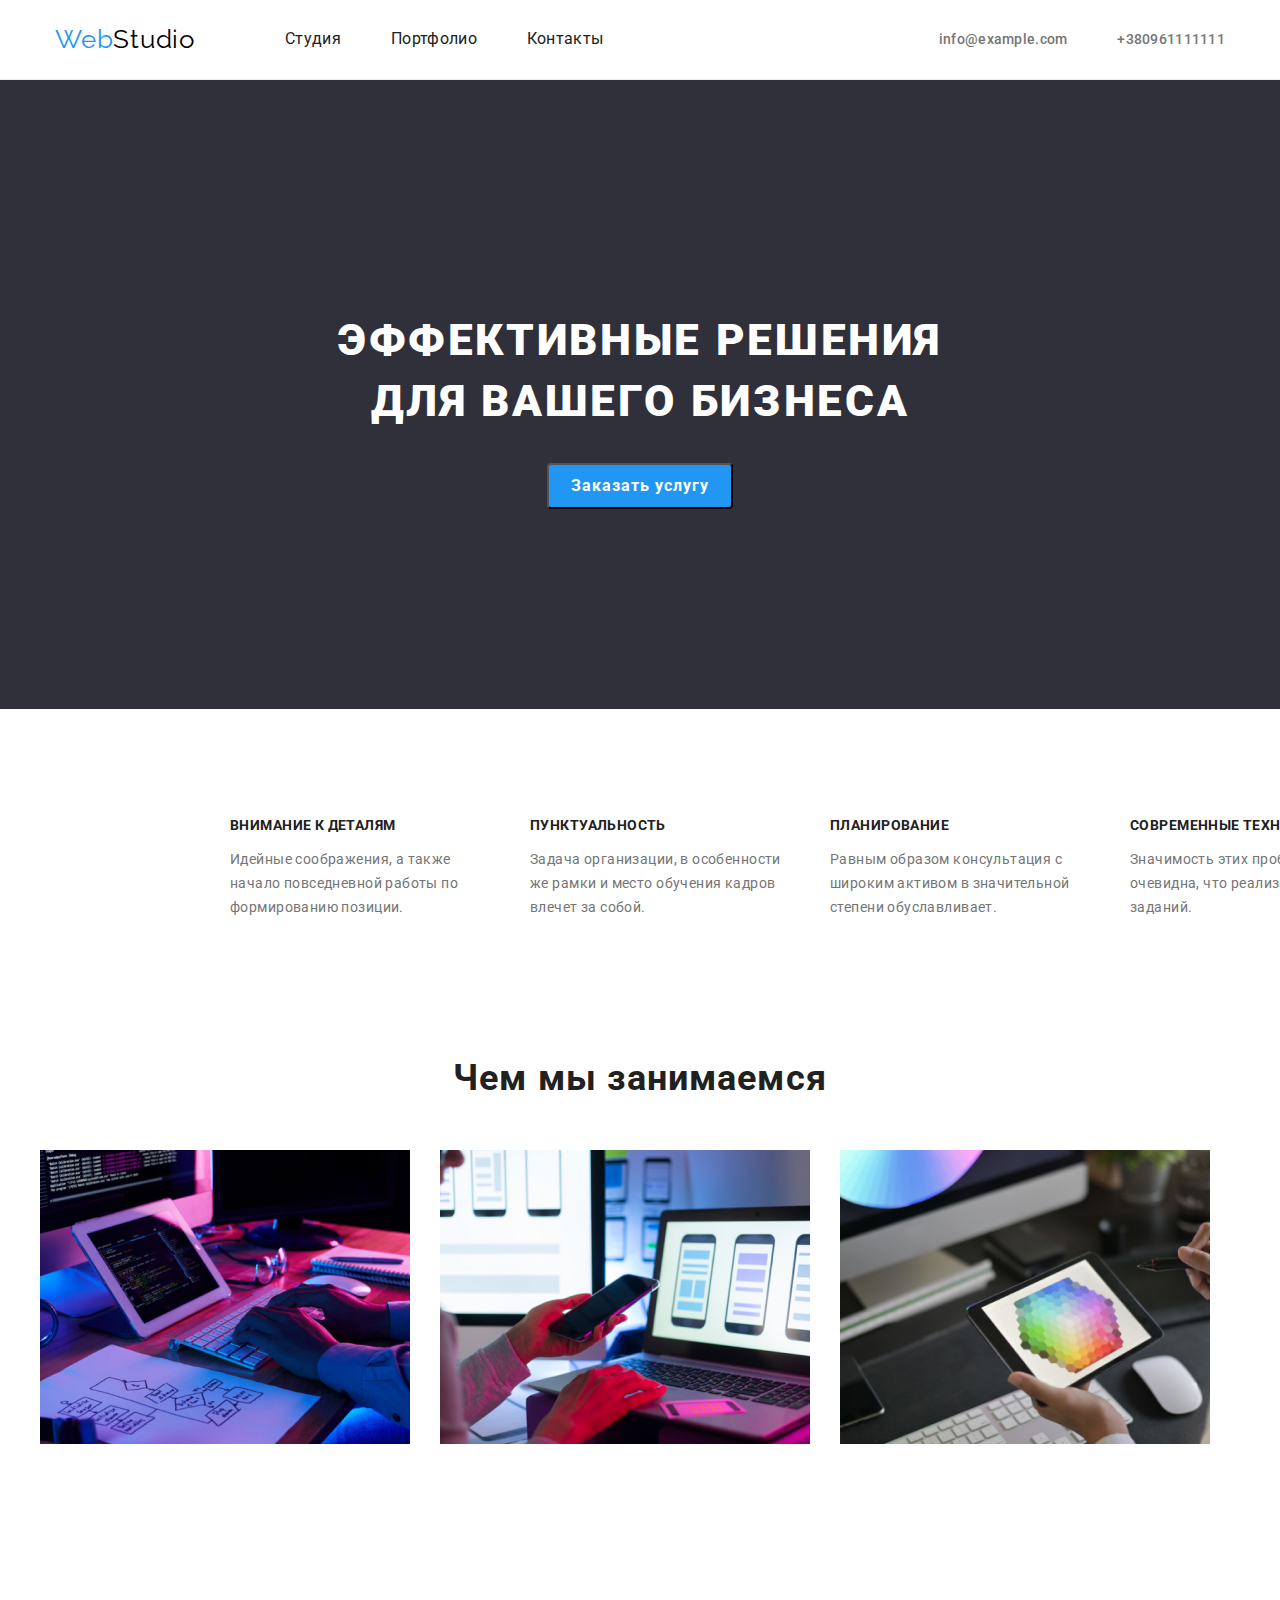
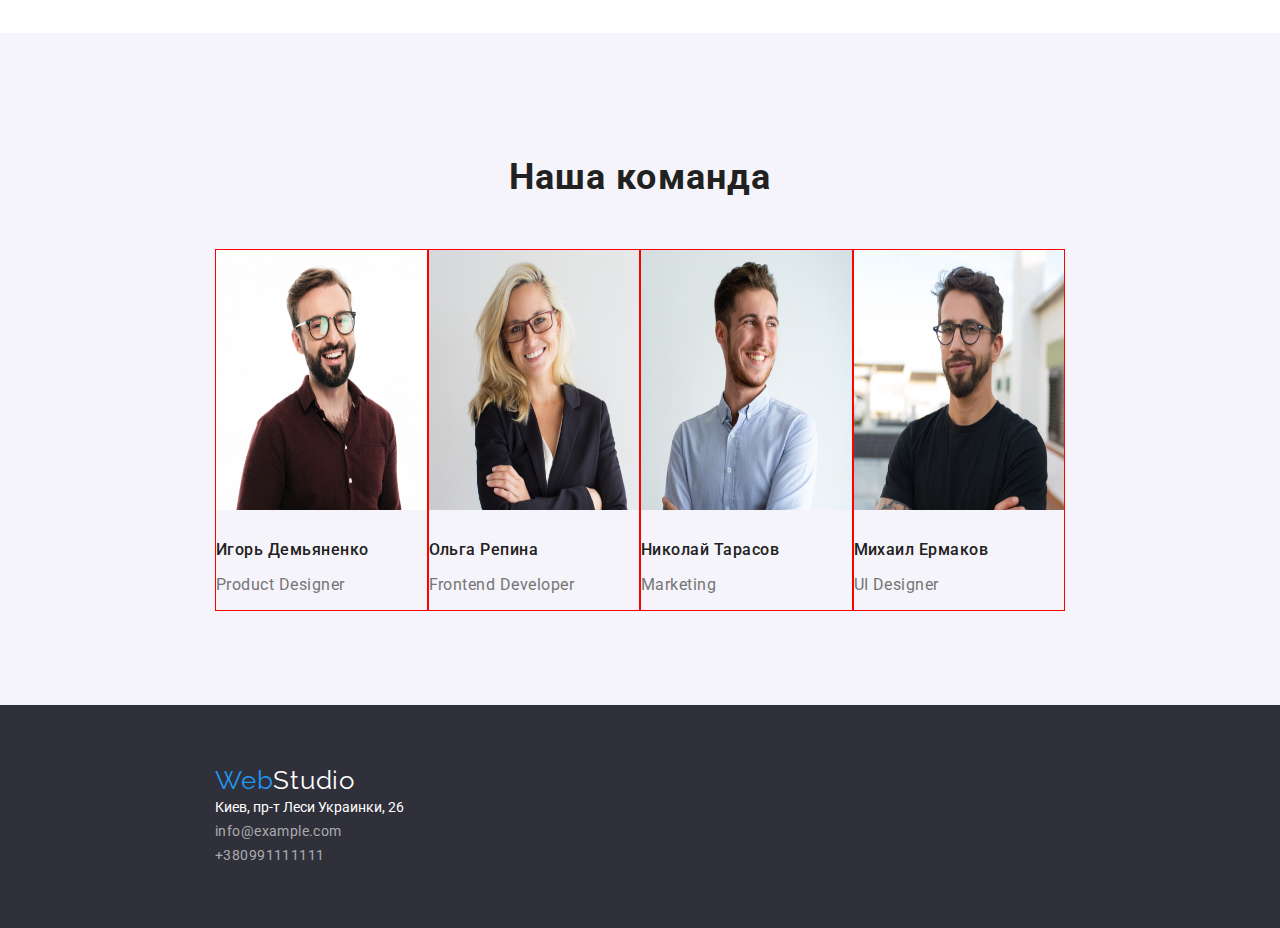
==== commit 62ae05d8: "after-hero" ====
--- a/index.html
+++ b/index.html
@@ -13,12 +13,15 @@
 <body> 
     <!--header-block-section-->
     <header class="page-head">
+
         <div class="head-container">
+
+        <a href="./index.html" class="logo link" lang="en">
+            <span class="logo-color-web">Web</span><span class="logo-color-studio-header">Studio</span>
+        </a>
+
             <nav class="header-navigation">
-            <a href="./index.html" class="logo link" lang="en">
-                <span class="logo-color-web">Web</span><span class="logo-color-studio-header">Studio</span> 
-            </a>
-
+            
             <ul class="site-nav list">
                 <li class="site-nav-item"><a href="./index.html" class="">Студия</a></li>
                 <li class="site-nav-item"><a href="./portfolio.html" class="">Портфолио</a></li>
--- a/css/style.css
+++ b/css/style.css
@@ -41,10 +41,7 @@
   font-size: 26px;
   line-height: 1.2;
   letter-spacing: 0.03em;
-  text-align: left;
   margin-right: 90px;
-  padding-top: 24px;
-  padding-bottom: 25px;
 }
 
 .logo-color-web {
@@ -62,22 +59,23 @@
 /* header-section*/
 .page-head {
   background-color: #ffffff;
-  display: flex;
-  justify-content: space-between;
-  padding-left: 215px;
-  padding-right: 215px;
+  border-bottom: 1px solid #ececec;
+  padding-top: 24px;
+  padding-bottom: 24px;
+}
+
+.head-container {
+  display: flex;
   align-items: center;
-  border-bottom: 1px solid #ececec;
-}
-
-.head-container {
-  display: flex;
-  align-items: center;
+  margin-left: auto;
+  margin-right: auto;
+  padding-left: 15px;
+  padding-right: 15px;
+  width: 1200px;
 }
 
 .header-navigation {
-  display: flex;
-  align-items: center;
+  display: block;
 }
 
 .site-nav {
@@ -87,14 +85,8 @@
   align-items: center;
 }
 
-.site-nav-item {
+.site-nav-item:not(:last-child) {
   margin-right: 50px;
-  height: 32px;
-  align-items: center;
-}
-
-.site-nav-item:last-child {
-  margin-right: 0px;
 }
 
 .site-nav-item:hover,
@@ -131,16 +123,18 @@
 
 .hero-block {
   background-color: #2f303a;
-  padding: 200px 450px;
 }
 
 .hero-container {
   width: 1200px;
+  padding-top: 200px;
+  padding-bottom: 200px;
+  margin-left: auto;
+  margin-right: auto;
 }
 
 .hero-block-text {
-  width: 696px;
-  height: 120px;
+  max-width: 700px;
   color: #ffffff;
   font-weight: 900;
   font-size: 44px;
@@ -148,6 +142,8 @@
   text-transform: uppercase;
   letter-spacing: 0.06em;
   margin-bottom: 30px;
+  margin-left: auto;
+  margin-right: auto;
   text-align: center;
 }
 
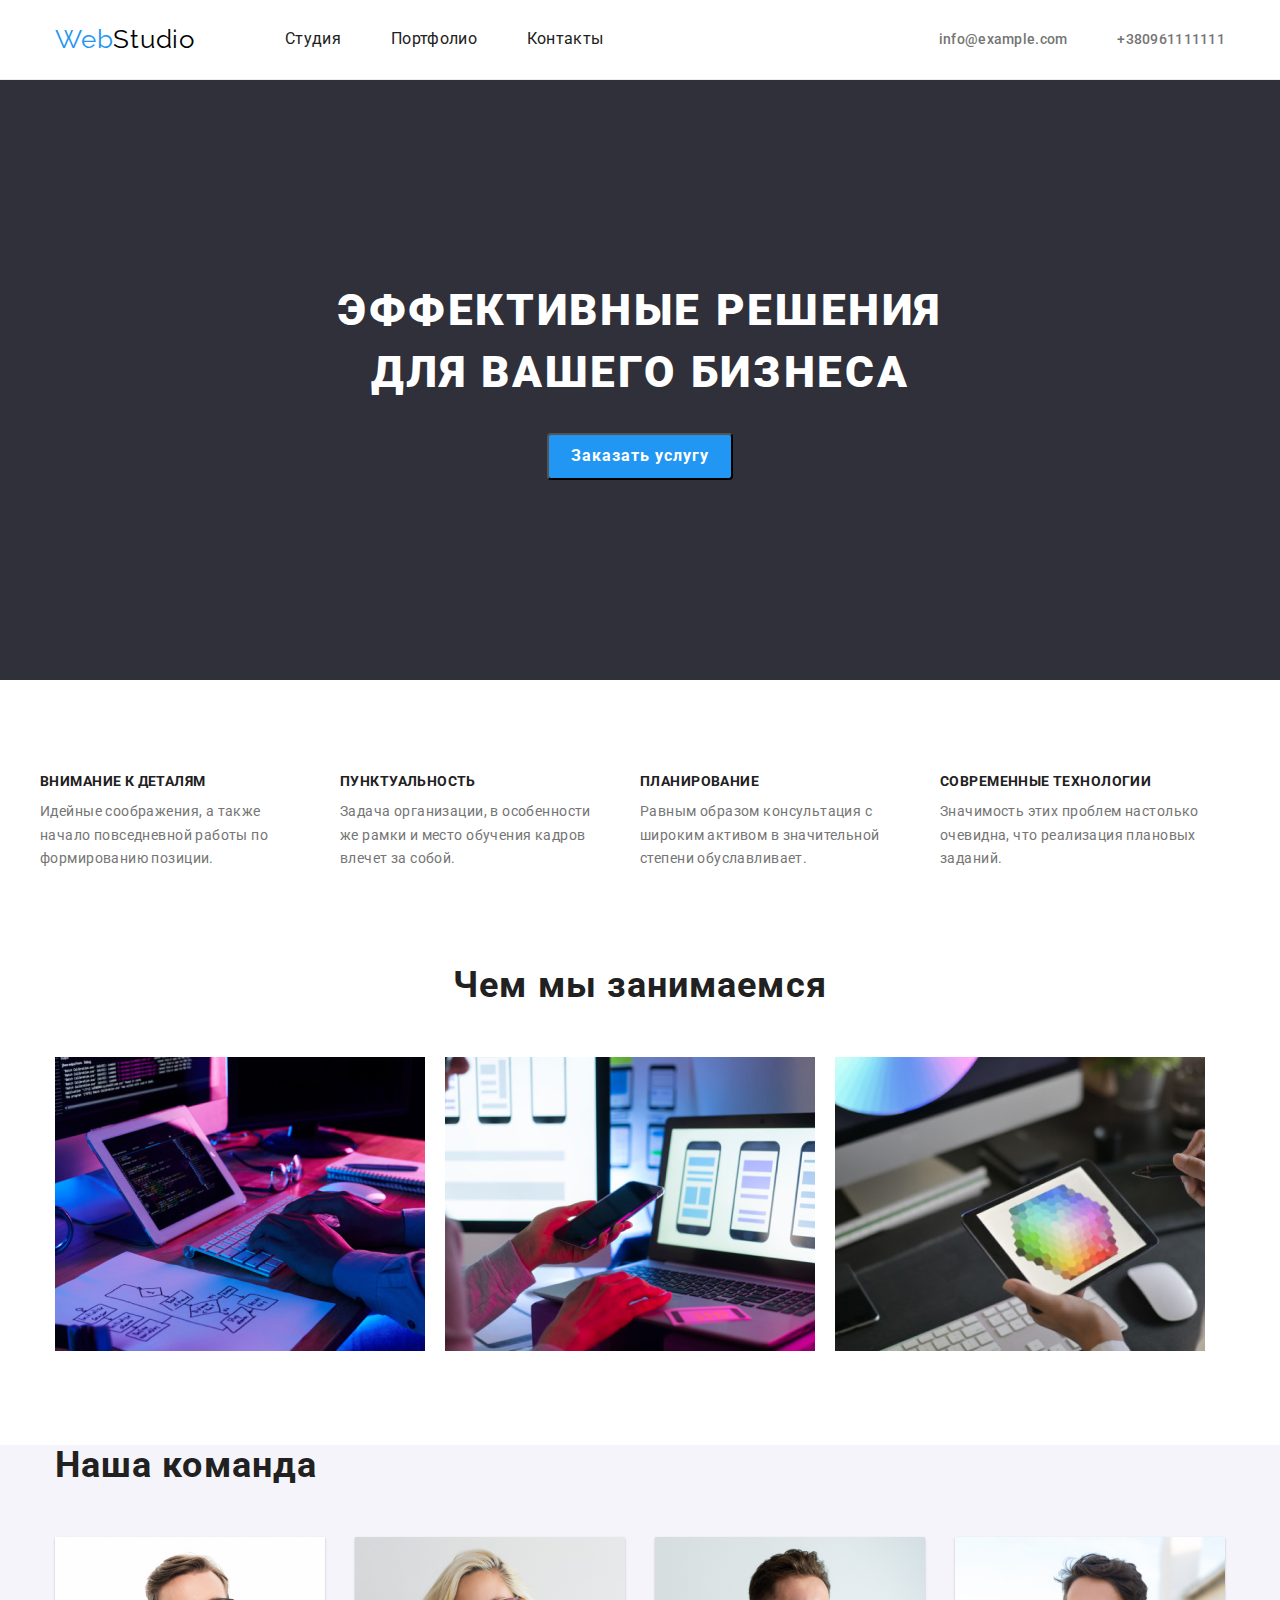
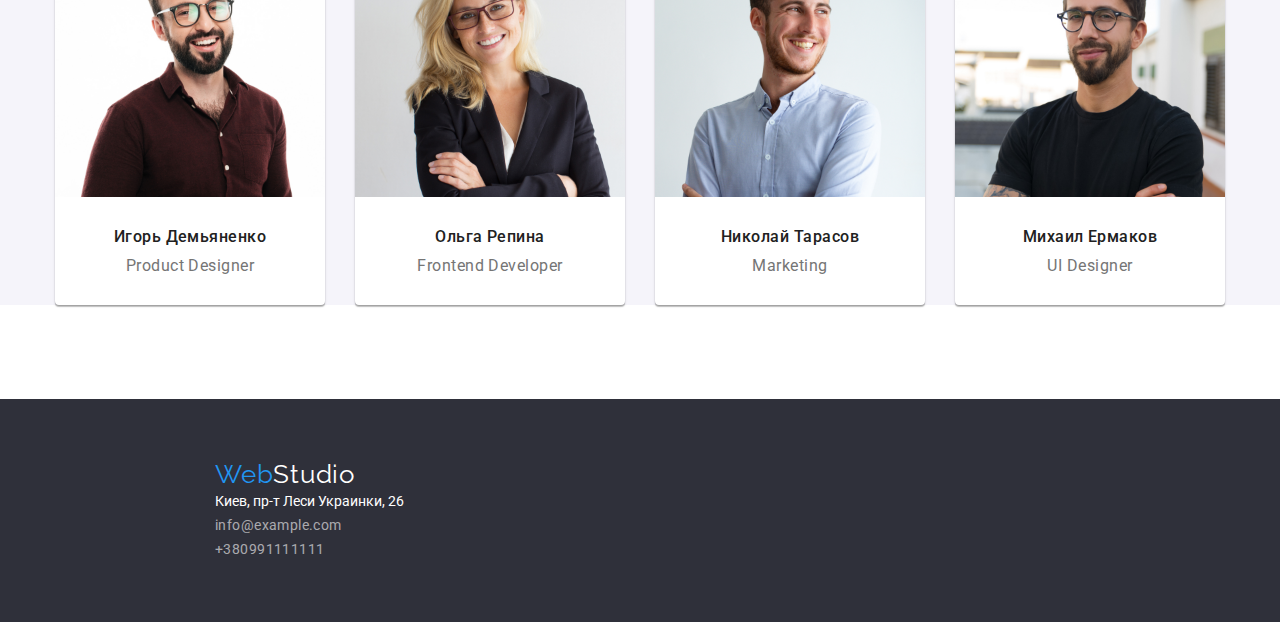
==== commit f2d243a8: "19:31" ====
--- a/index.html
+++ b/index.html
@@ -14,7 +14,7 @@
     <!--header-block-section-->
     <header class="page-head">
 
-        <div class="head-container">
+        <div class="container head-container">
 
         <a href="./index.html" class="logo link" lang="en">
             <span class="logo-color-web">Web</span><span class="logo-color-studio-header">Studio</span>
@@ -40,15 +40,15 @@
 
         <!--Hero block section-->
         <section class="hero-block">
-            <div class="hero-container">
+            <div class="container hero-container">
             <h1 class="hero-block-text">Эффективные решения для вашего бизнеса</h1>
             <button type="button" class="hero-block-button">Заказать услугу</button>
             </div>
         </section>
 
         <!--Our benefits section-->
-        <section>
-            <div class="our-benefits-container">
+        <section class="section">
+            <div class="container our-benefits-container">
             <ul class="our-benefits-list list">
                 <li>
                     <h3 class="about-us-title">Внимание к деталям</h3>
@@ -71,8 +71,8 @@
         </section>
 
         <!--What we do section-->
-        <section class="what-we-do-section">
-            <div class="what-we-do-container">
+        <section class="what-we-do-section section">
+            <div class="container what-we-do-container">
             <h2 class="what-we-do-title">Чем мы занимаемся</h2>
 
             <ul class="what-we-do-img list">
@@ -95,32 +95,44 @@
         </section>
 
         <!--Our team section-->
-        <section class="our-team">
-            <div class="our-team-container">
+        <section class="our-team section">
+            <div class="container our-team-container">
             <h2 class="our-team-title">Наша команда</h2>
             <ul class="our-team-list list">
                 <li class="our-team-list-item">
                     <img src="./images/our-team/team-card1.jpg" width="270" height="260" alt="член команды игорь">
+                    
+                    <div class="our-team-description">
                     <h3 class="team-member-title">Игорь Демьяненко</h3>
                     <p lang="en" class="team-member-description">Product Designer</p>
+                    </div>
                 </li>
 
                 <li class="our-team-list-item">
                     <img src="./images/our-team/team-card2.jpg" width="270" height="260" alt="член команды ольга">
+                    
+                    <div class="our-team-description">
                     <h3 class="team-member-title">Ольга Репина</h3>
                     <p lang="en" class="team-member-description">Frontend Developer</p>
+                    </div>
                 </li>
 
                 <li class="our-team-list-item">
                     <img src="./images/our-team/team-card3.jpg" width="270" height="260" alt="член команды николай">
+                    
+                    <div class="our-team-description">
                     <h3 class="team-member-title">Николай Тарасов</h3>
                     <p lang="en" class="team-member-description">Marketing</p>
+                    </div>
                 </li>
 
                 <li class="our-team-list-item">
                     <img src="./images/our-team/team-card4.jpg" width="270" height="260" alt="член команды михаил">
+                    
+                    <div class="our-team-description">
                     <h3 class="team-member-title">Михаил Ермаков</h3>
                     <p lang="en" class="team-member-description">UI Designer</p>
+                    </div>
                 </li>
             </ul>
             </div>
--- a/css/style.css
+++ b/css/style.css
@@ -4,11 +4,14 @@
   color: #212121;
 }
 
-section {
-  margin-left: auto;
-  margin-right: auto;
-  padding-left: 15px;
-  padding-right: 15px;
+h1,
+h2,
+h3,
+h4,
+h4,
+h5,
+p {
+  margin: 0;
 }
 
 button {
@@ -22,6 +25,7 @@
 img {
   display: block;
   max-width: 100%;
+  height: auto;
 }
 
 a {
@@ -33,6 +37,19 @@
   padding: 0px;
   margin: 0px;
   list-style: none;
+}
+
+.container {
+  padding-left: 15px;
+  padding-right: 15px;
+  margin-left: auto;
+  margin-right: auto;
+  width: 1200px;
+}
+
+.section {
+  margin-top: 94px;
+  margin-bottom: 94px;
 }
 
 /* logo */
@@ -67,11 +84,6 @@
 .head-container {
   display: flex;
   align-items: center;
-  margin-left: auto;
-  margin-right: auto;
-  padding-left: 15px;
-  padding-right: 15px;
-  width: 1200px;
 }
 
 .header-navigation {
@@ -126,11 +138,8 @@
 }
 
 .hero-container {
-  width: 1200px;
   padding-top: 200px;
   padding-bottom: 200px;
-  margin-left: auto;
-  margin-right: auto;
 }
 
 .hero-block-text {
@@ -161,10 +170,6 @@
 }
 
 /* about us section */
-.our-benefits-container {
-  width: 1200px;
-  margin: 95px 215px;
-}
 
 .our-benefits-list {
   display: flex;
@@ -193,14 +198,8 @@
 
 /* what we do section */
 .what-we-do-section {
-  margin: 94px 0px;
-  display: flex;
-  justify-content: center;
-}
-
-.what-we-do-container {
-  margin-bottom: 95px;
-  width: 1200px;
+  display: flex;
+  justify-content: center;
 }
 
 .what-we-do-title {
@@ -224,22 +223,22 @@
 /* our team section */
 .our-team {
   background-color: #f5f4fa;
-  padding: 94px 215px;
-  display: flex;
-  justify-content: center;
-}
-
-.our-team-container {
-  width: 1200px;
+  display: flex;
+  justify-content: center;
 }
 
 .our-team-list {
   display: flex;
-}
-
-.our-team-list > .our-team-list-item {
+  margin: -15px;
+}
+
+.our-team-list-item {
   flex-basis: calc(100% / 4);
-  border: 1px solid red;
+  margin: 15px;
+  background: #ffffff;
+  box-shadow: 0px 1px 3px rgba(0, 0, 0, 0.12), 0px 1px 1px rgba(0, 0, 0, 0.14),
+    0px 2px 1px rgba(0, 0, 0, 0.2);
+  border-radius: 0px 0px 4px 4px;
 }
 
 .our-team-title {
@@ -248,8 +247,13 @@
   line-height: 1.16;
   letter-spacing: 0.03em;
   margin-bottom: 50px;
-  display: flex;
-  justify-content: center;
+}
+
+.our-team-description {
+  padding-top: 30px;
+  padding-bottom: 30px;
+  margin-right: auto;
+  margin-left: auto;
 }
 
 .team-member-title {
@@ -257,8 +261,8 @@
   line-height: 1.2;
   letter-spacing: 0.03em;
   font-weight: 500;
-  margin-top: 30px;
   margin-bottom: 10px;
+  text-align: center;
 }
 
 .team-member-description {
@@ -267,6 +271,7 @@
   line-height: 1.2;
   letter-spacing: 0.03em;
   font-weight: 400;
+  text-align: center;
 }
 
 /* footer section */
@@ -311,8 +316,7 @@
 }
 
 .filters-container {
-  margin-top: 95px;
-  margin-bottom: 34px;
+  margin-bottom: 50px;
 }
 
 .our-projects-filters {
@@ -324,7 +328,6 @@
   color: #212121;
   padding: 6px 22px;
   margin-right: 8px;
-  margin-bottom: 50px;
 }
 
 .marketing-button {
@@ -342,21 +345,16 @@
 .projects-img {
   display: flex;
   flex-wrap: wrap;
-}
-
-.projects-img > .projects-item {
-  flex-basis: calc(100% / 3);
-}
-
-.projects-img-container {
-  width: 1200px;
-  margin-left: auto;
-  margin-right: auto;
-  margin-bottom: 95px;
+  margin: -15px;
+}
+
+.projects-item {
+  flex-basis: calc(100% / 3 - 2 * 15);
+  margin: 15px;
 }
 
 .projects-items-text {
-  padding: 20px 25px;
+  padding: 20px 24px;
 }
 
 .our-projects-title {
@@ -364,7 +362,6 @@
   font-size: 18px;
   line-height: 2;
   letter-spacing: 0.06em;
-  margin-top: 20px;
   margin-bottom: 5px;
 }
 
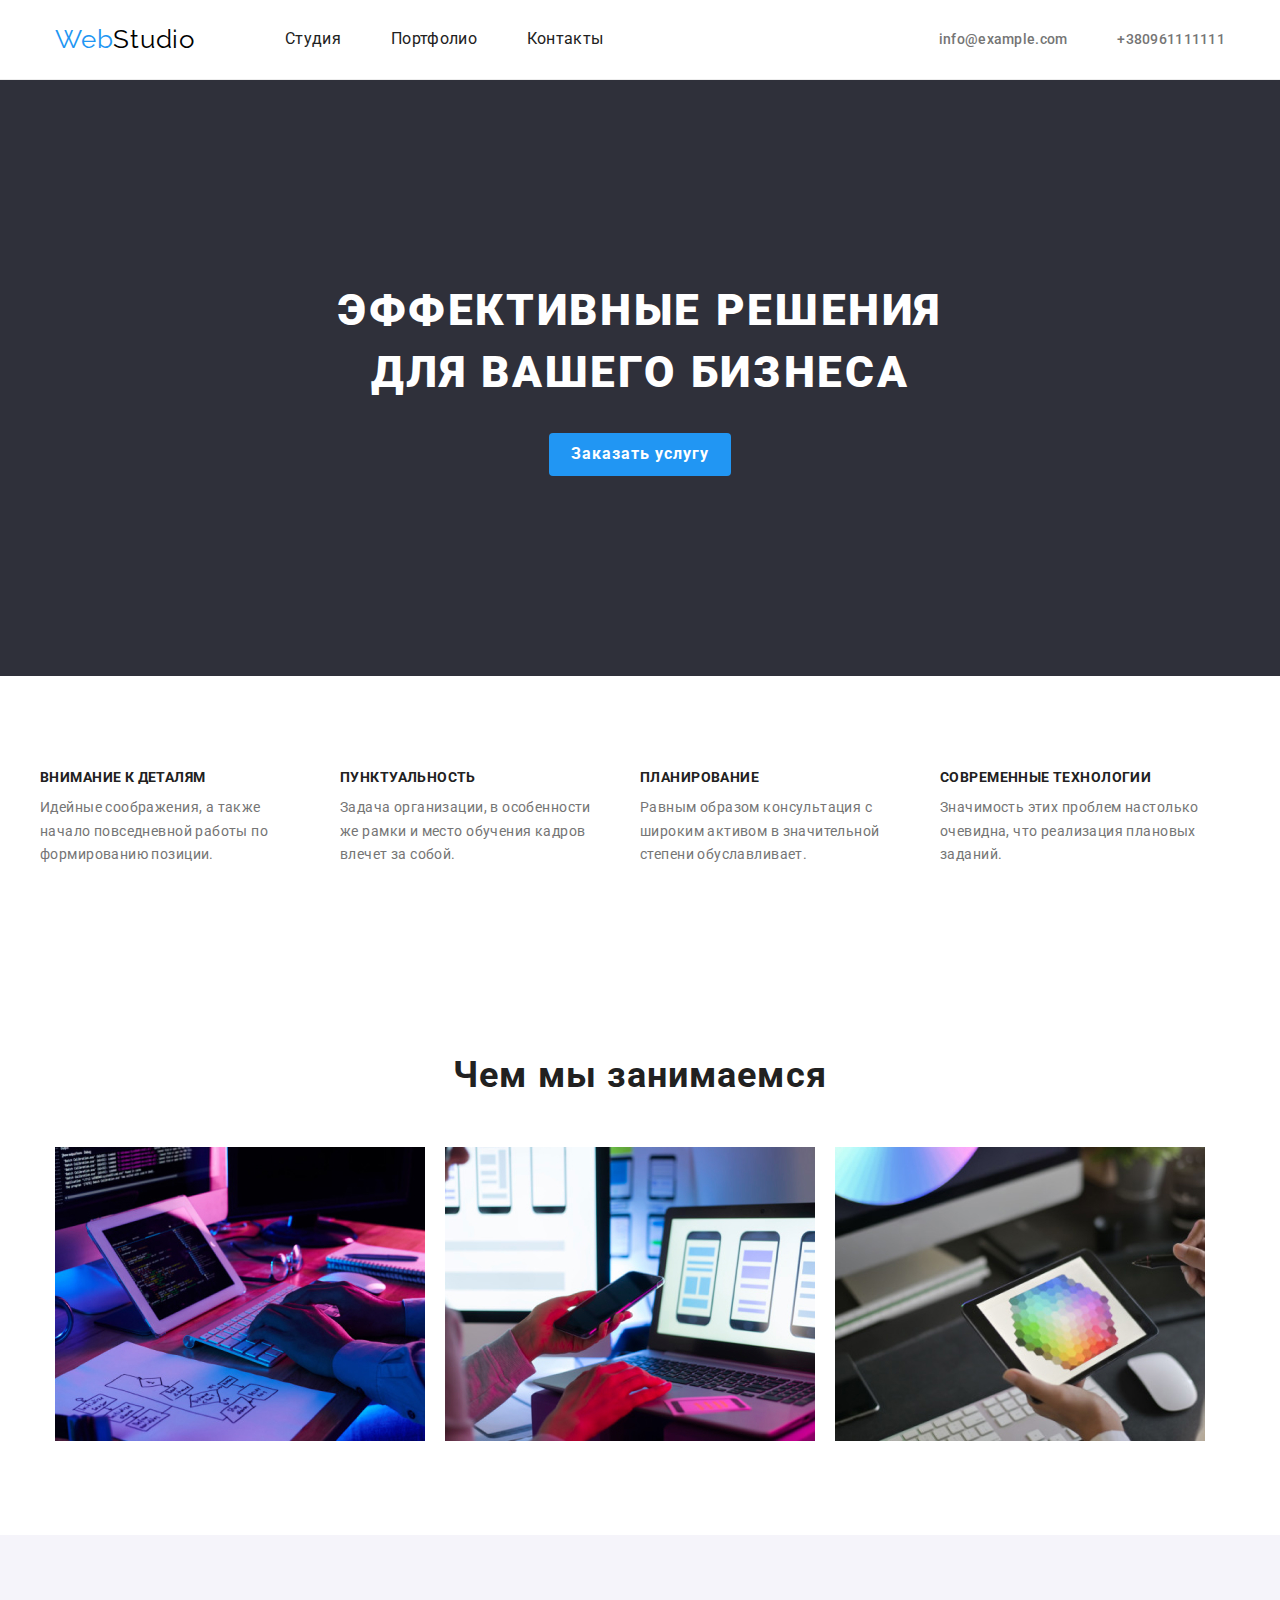
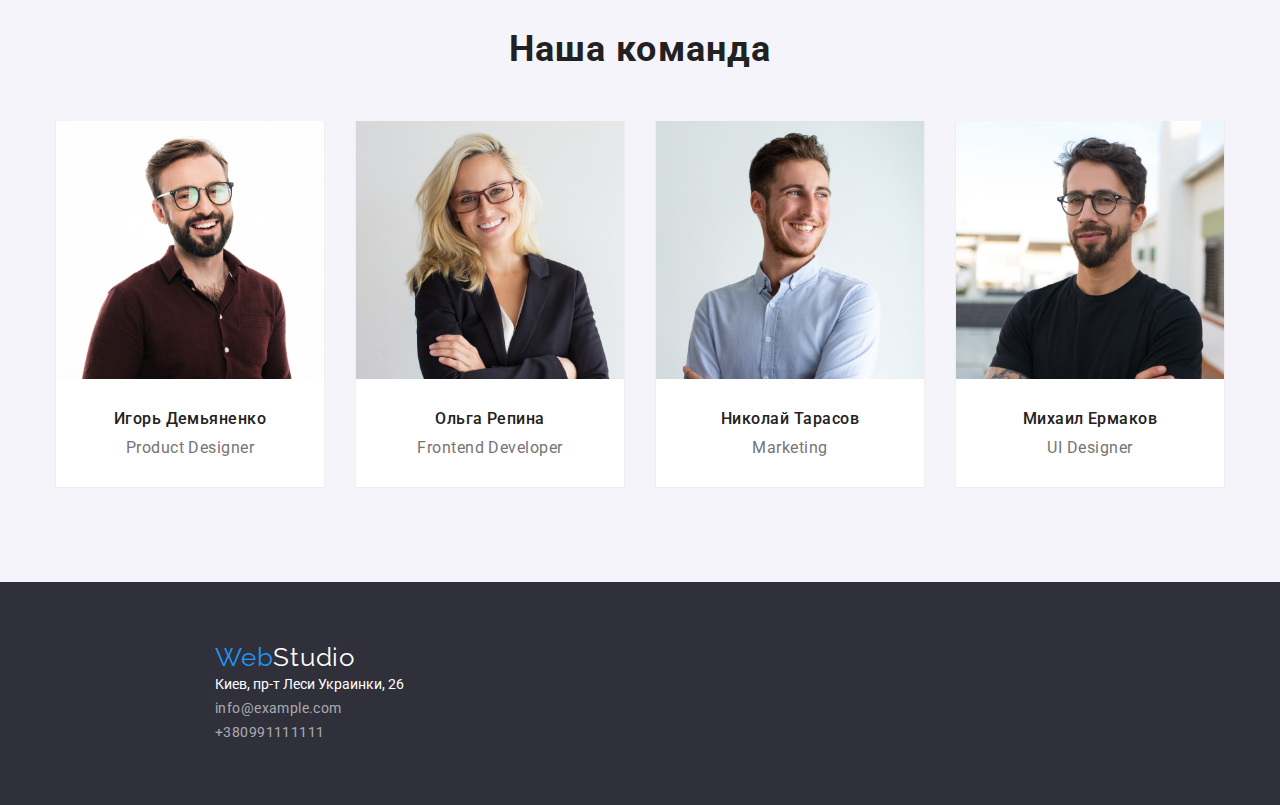
==== commit 86405c13: "hw-3-first-try))" ====
--- a/index.html
+++ b/index.html
@@ -96,6 +96,7 @@
 
         <!--Our team section-->
         <section class="our-team section">
+            
             <div class="container our-team-container">
             <h2 class="our-team-title">Наша команда</h2>
             <ul class="our-team-list list">
--- a/css/style.css
+++ b/css/style.css
@@ -15,11 +15,8 @@
 }
 
 button {
-  min-width: 73px;
   cursor: pointer;
-  border-radius: 4px;
-  padding: 6px 22px;
-  text-align: center;
+  border: none;
 }
 
 img {
@@ -48,8 +45,8 @@
 }
 
 .section {
-  margin-top: 94px;
-  margin-bottom: 94px;
+  padding-top: 94px;
+  padding-bottom: 94px;
 }
 
 /* logo */
@@ -167,6 +164,9 @@
   text-align: center;
   display: block;
   margin: 0 auto;
+  min-width: 73px; 
+  border-radius: 4px;
+  padding: 6px 22px;
 }
 
 /* about us section */
@@ -236,9 +236,9 @@
   flex-basis: calc(100% / 4);
   margin: 15px;
   background: #ffffff;
-  box-shadow: 0px 1px 3px rgba(0, 0, 0, 0.12), 0px 1px 1px rgba(0, 0, 0, 0.14),
-    0px 2px 1px rgba(0, 0, 0, 0.2);
-  border-radius: 0px 0px 4px 4px;
+  border-left: 1px solid #eeeeee;
+  border-bottom: 1px solid #eeeeee;
+  border-right: 1px solid #eeeeee;
 }
 
 .our-team-title {
@@ -247,6 +247,7 @@
   line-height: 1.16;
   letter-spacing: 0.03em;
   margin-bottom: 50px;
+  text-align: center;
 }
 
 .our-team-description {
@@ -328,6 +329,10 @@
   color: #212121;
   padding: 6px 22px;
   margin-right: 8px;
+  min-width: 73px; 
+  border-radius: 4px;
+  padding: 6px 22px;
+  text-align: center;
 }
 
 .marketing-button {
@@ -355,6 +360,9 @@
 
 .projects-items-text {
   padding: 20px 24px;
+  border-left: 1px solid #eeeeee;
+  border-bottom: 1px solid #eeeeee;
+  border-right: 1px solid #eeeeee;
 }
 
 .our-projects-title {
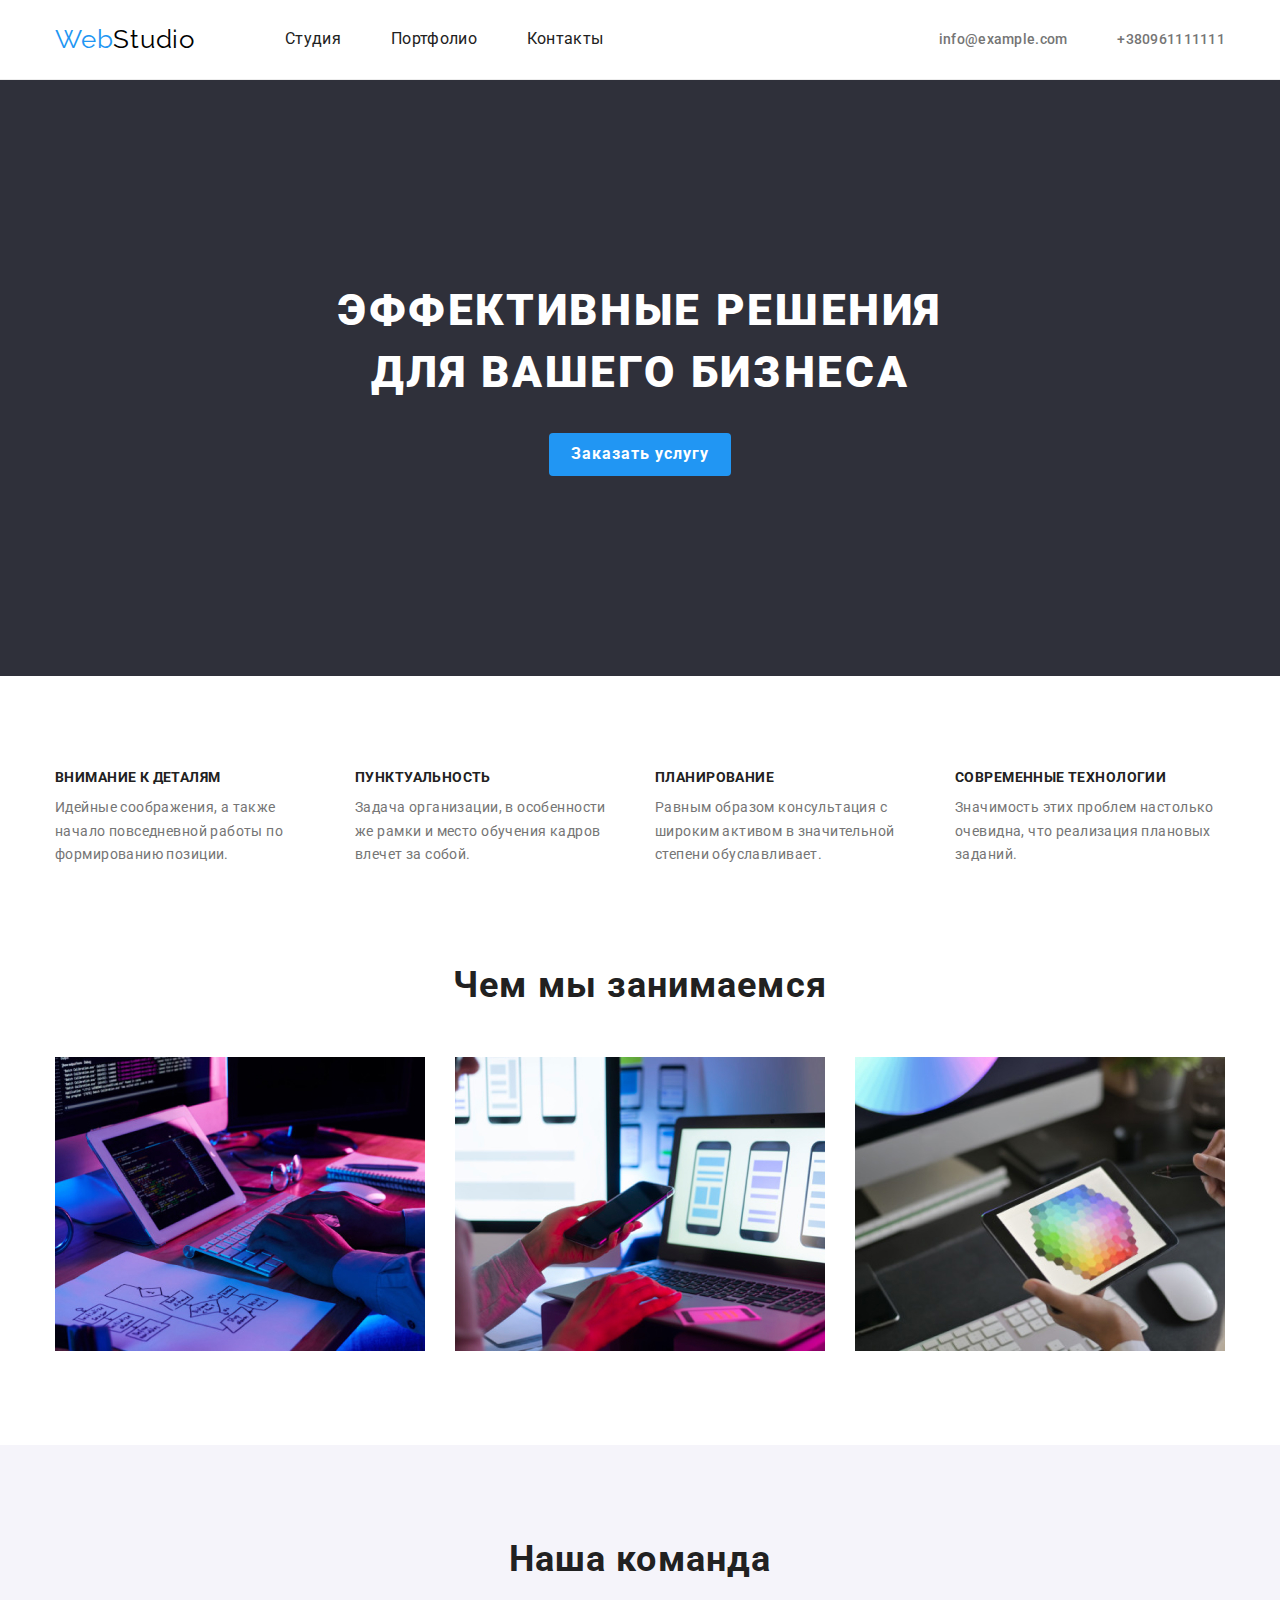
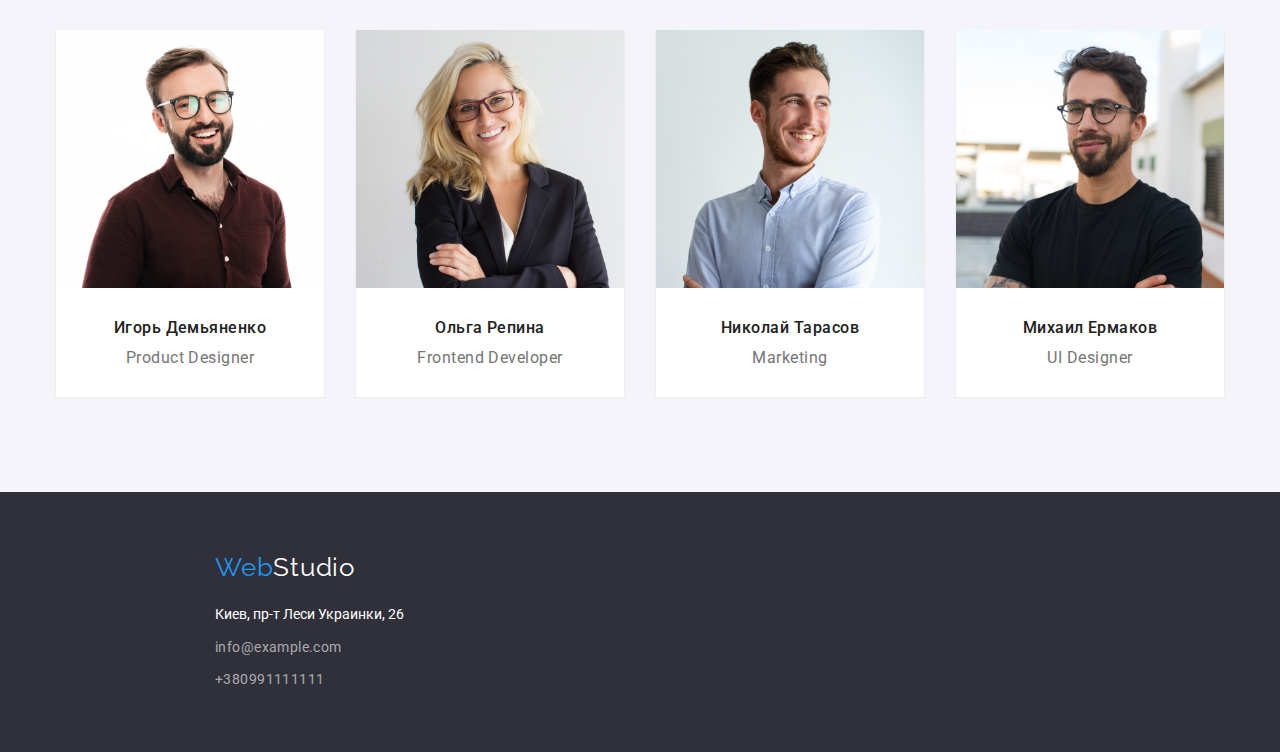
==== commit a867f7db: "20:27-hw3" ====
--- a/index.html
+++ b/index.html
@@ -50,19 +50,19 @@
         <section class="section">
             <div class="container our-benefits-container">
             <ul class="our-benefits-list list">
-                <li>
+                <li class="our-benefits-item">
                     <h3 class="about-us-title">Внимание к деталям</h3>
                     <p class="about-us-description">Идейные соображения, а также начало повседневной работы по формированию позиции.</p>
                 </li>
-                <li>
+                <li class="our-benefits-item">
                     <h3 class="about-us-title">Пунктуальность</h3>
                     <p class="about-us-description">Задача организации, в особенности же рамки и место обучения кадров влечет за собой.</p>
                 </li>
-                <li>
+                <li class="our-benefits-item">
                     <h3 class="about-us-title">Планирование</h3>
                     <p class="about-us-description">Равным образом консультация с широким активом в значительной степени обуславливает.</p>
                 </li>
-                <li>
+                <li class="our-benefits-item">
                     <h3 class="about-us-title">Современные технологии</h3>
                     <p class="about-us-description">Значимость этих проблем настолько очевидна, что реализация плановых заданий.</p>
                 </li>
@@ -75,6 +75,7 @@
             <div class="container what-we-do-container">
             <h2 class="what-we-do-title">Чем мы занимаемся</h2>
 
+            <div class="what-we-do-img-container">
             <ul class="what-we-do-img list">
                 <li class="what-we-do-item">
                     <img src="./images/what-we-do-section/what-we-do1.jpg" width="370" height="294"
@@ -91,6 +92,7 @@
                         alt="планшет с мозаикой">
                 </li>
             </ul>
+            </div>
             </div>
         </section>
 
@@ -143,23 +145,24 @@
     <!--Footer-section-->
     <footer class="footer">
         
+        <div class="footer-container">
         <a href="./index.html" class="logo link footer-logo" lang="en">
             <span class="logo-color-web">Web</span><span class="logo-color-studio-footer">Studio</span>
         </a>
-
-        <address class="footer-container">
+        <address class="">
         <ul class="list">
-            <li>
+            <li class="location-link">
                 <a href="https://www.google.se/maps/place/Lesi+Ukrainky+Blvd,+26,+Kyiv,+Ukraine,+02000/@50.4265841,30.5361971,17z/data=!3m1!4b1!4m5!3m4!1s0x40d4cf0e033ecbe9:0x57a4dffefec77da0!8m2!3d50.4265807!4d30.5383858"
                     target="_blank" rel="noopener noreferre" class="location-link link">
                     Киев, пр-т Леси Украинки, 26
                 </a>
             </li>
 
-            <li><a href="mailto:info@example.com" class="footer-mail footer-contacts link">info@example.com</a></li>
+            <li class="footer-mail"><a href="mailto:info@example.com" class="footer-mail footer-contacts link">info@example.com</a></li>
             <li><a href="tel:+380991111111" class="footer-contacts link ">+380991111111</a></li>
         </ul>
         </address>
+        </div>
     </footer>
 </body>
 </html>--- a/css/style.css
+++ b/css/style.css
@@ -170,10 +170,18 @@
 }
 
 /* about us section */
-
-.our-benefits-list {
-  display: flex;
-  justify-content: center;
+.our-benefits-container > .our-benefits-list {
+  display: flex;
+  justify-content: center;
+}
+
+.our-benefits-item {
+  width: 270px;
+  height: 101px;
+}
+
+.our-benefits-item:not(:last-child) {
+  margin-right: 30px;
 }
 
 .about-us-title {
@@ -185,6 +193,7 @@
   margin-bottom: 10px;
   margin-right: 30px;
   width: 270px;
+  margin-right: 0px;
 }
 
 .about-us-description {
@@ -194,12 +203,14 @@
   letter-spacing: 0.03em;
   margin-right: 30px;
   width: 270px;
+  margin-right: 0px;
 }
 
 /* what we do section */
 .what-we-do-section {
   display: flex;
   justify-content: center;
+  margin-top: -94px;
 }
 
 .what-we-do-title {
@@ -215,10 +226,12 @@
 .what-we-do-img {
   display: flex;
   justify-content: center;
-}
-.what-we-do-img > .what-we-do-item {
-  flex-basis: calc(100% / 3);
-}
+  justify-content: space-between;
+}
+
+.what-we-do-img:not(:last-child) {
+  margin-right: 30px;
+} 
 
 /* our team section */
 .our-team {
@@ -278,7 +291,14 @@
 /* footer section */
 .footer {
   background-color: #2f303a;
-  padding: 60px 215px;
+  
+}
+
+.footer-container {
+padding-top: 60px;
+padding-right: auto;
+padding-bottom: 60px;
+padding-left: 215px;
 }
 
 .footer-logo {
@@ -294,6 +314,11 @@
   font-size: 14px;
   line-height: 1.7;
   margin-bottom: 9px;
+  margin-top: 20px;
+}
+
+.footer-mail {
+  margin-bottom: 9px;
 }
 
 .footer-contacts {
@@ -305,9 +330,7 @@
   line-height: 1.7;
 }
 
-.footer-mail {
-  margin-bottom: 9px;
-}
+
 
 /* filters section */
 
@@ -354,7 +377,7 @@
 }
 
 .projects-item {
-  flex-basis: calc(100% / 3 - 2 * 15);
+  flex-basis: calc(100% / 3 - 2 * 15px);
   margin: 15px;
 }
 
